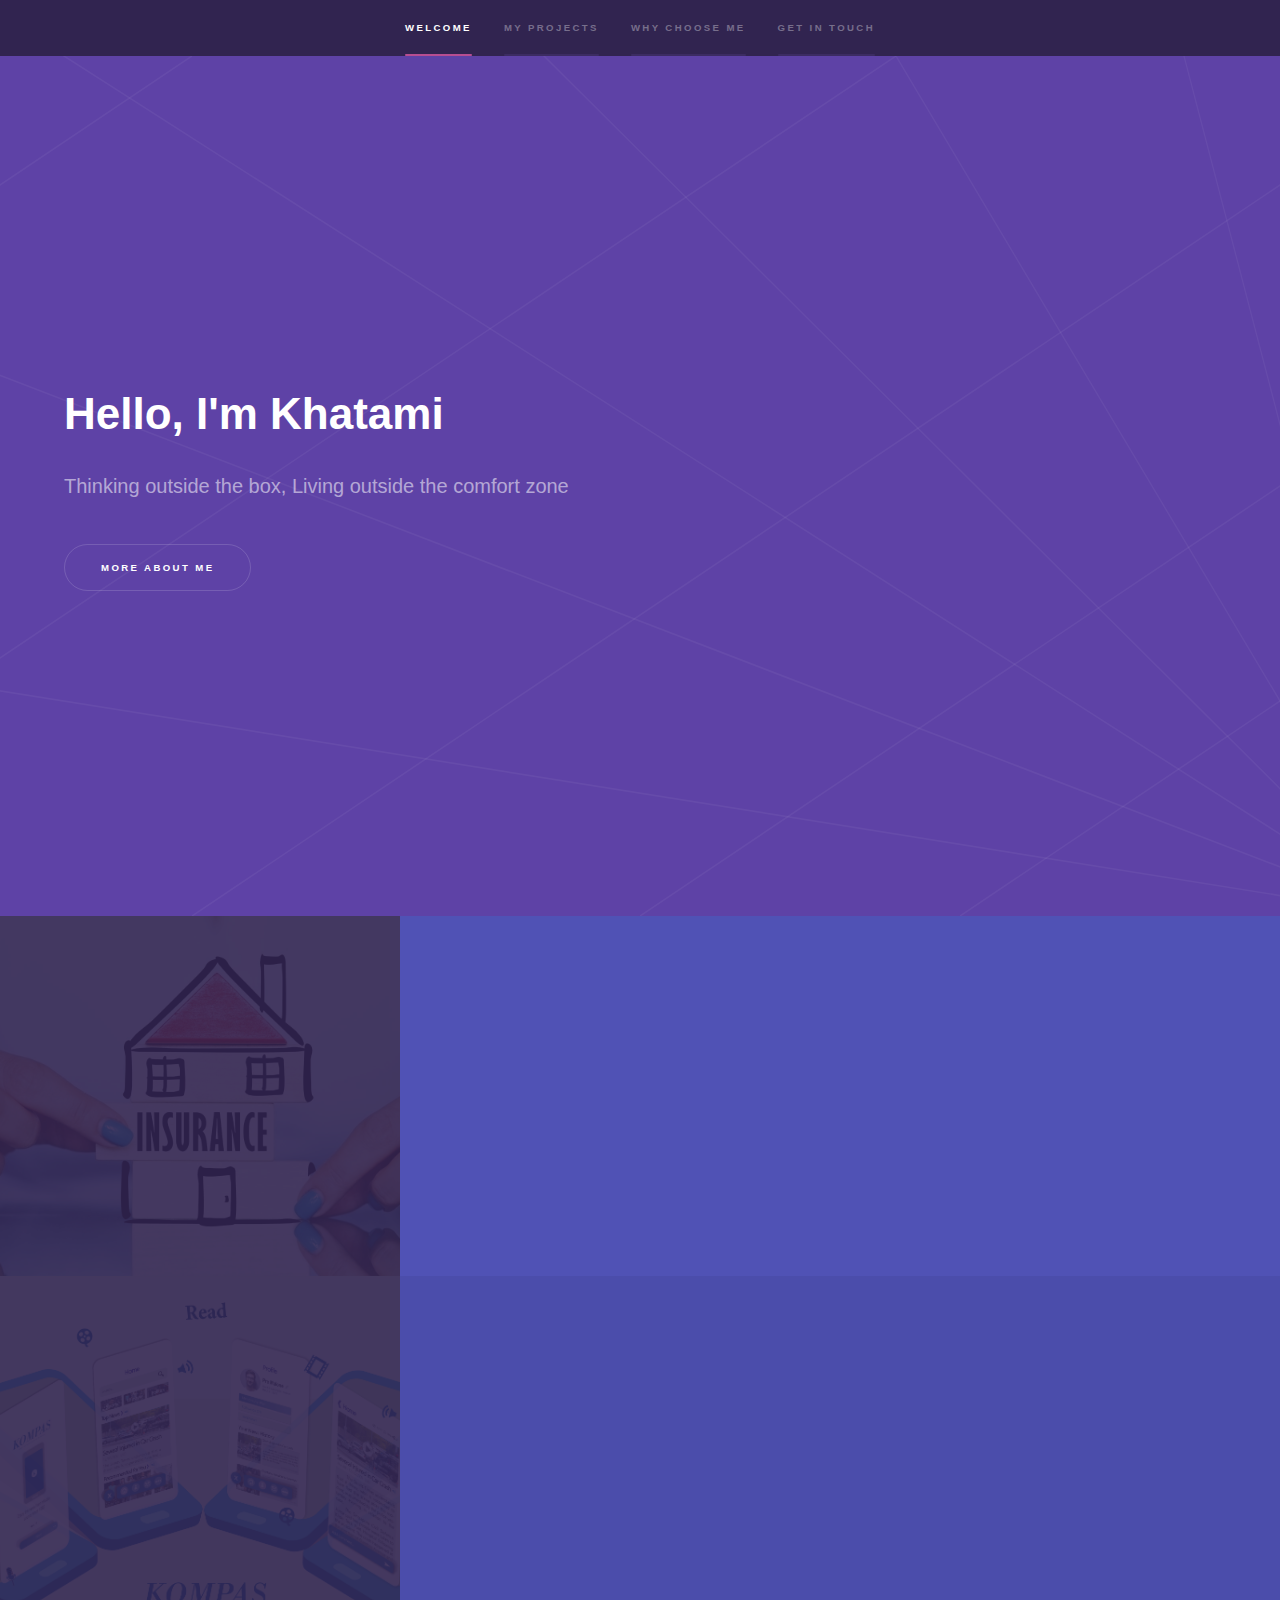
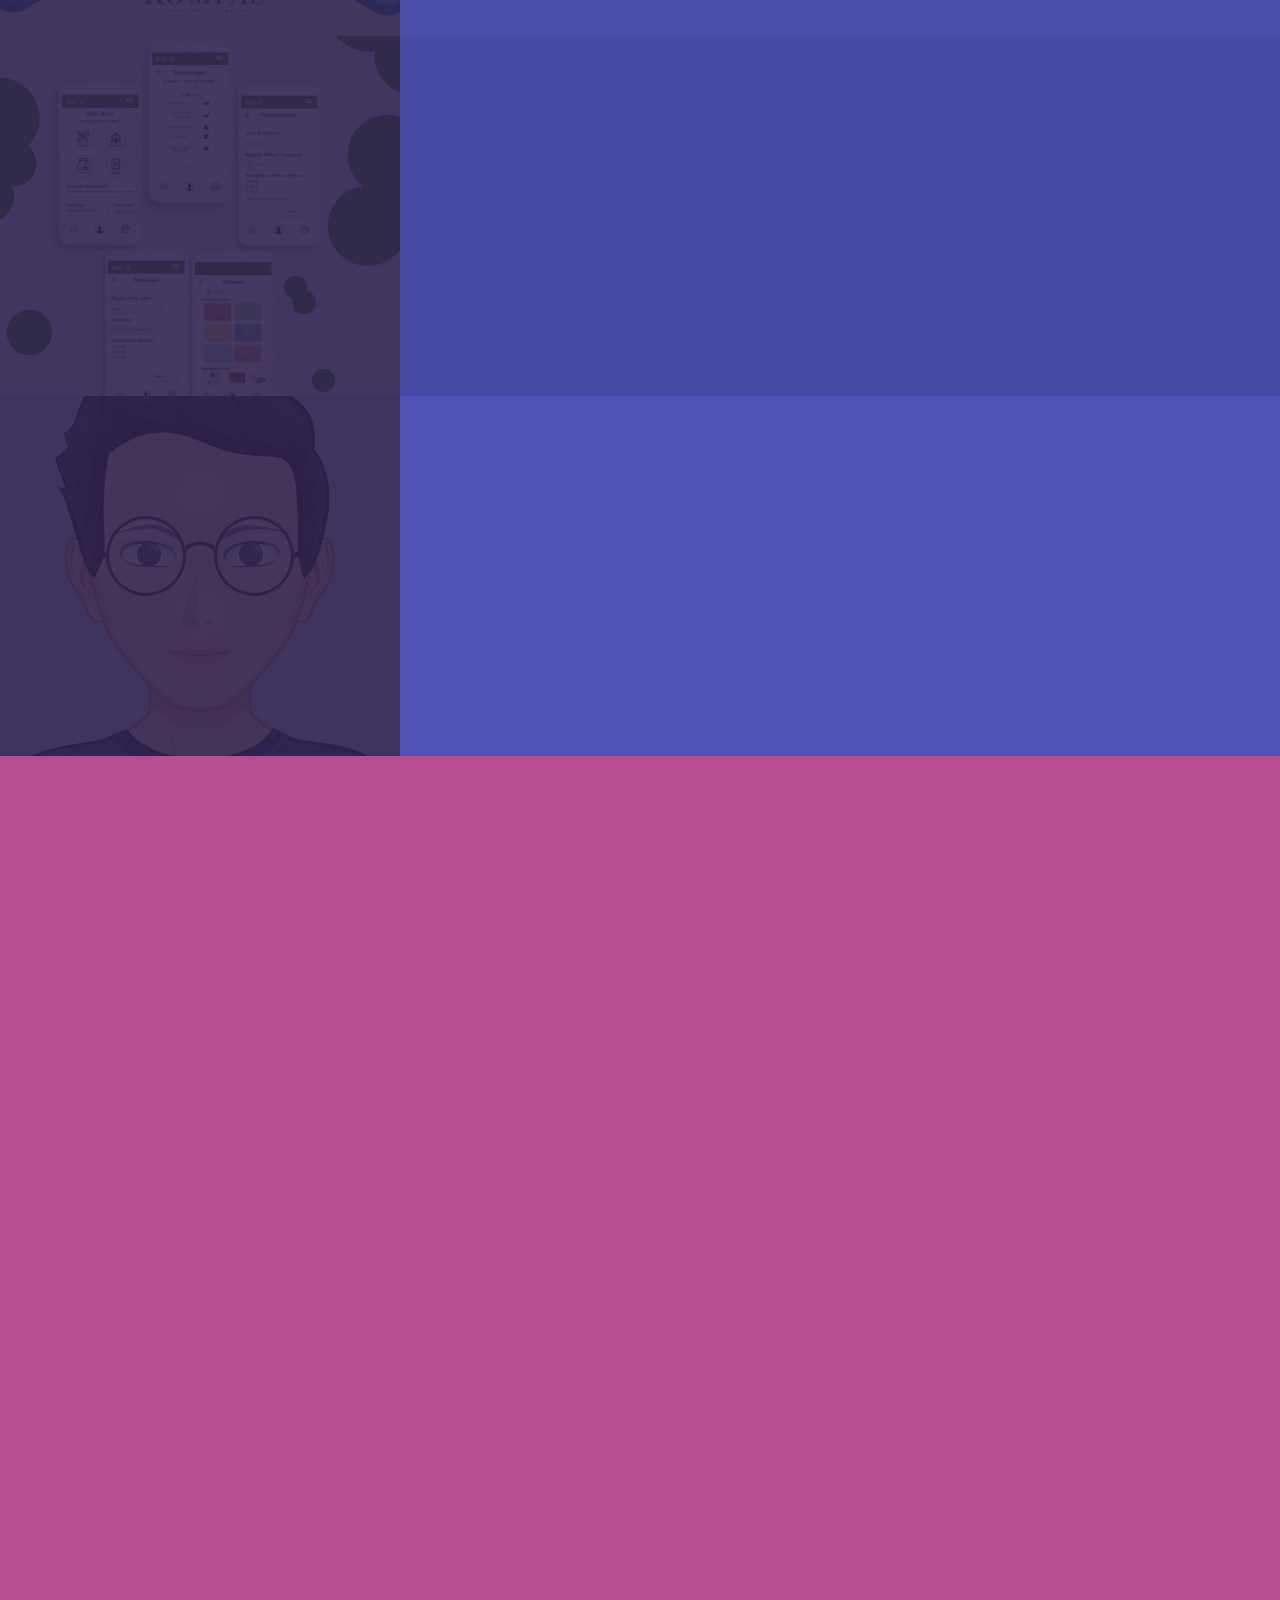
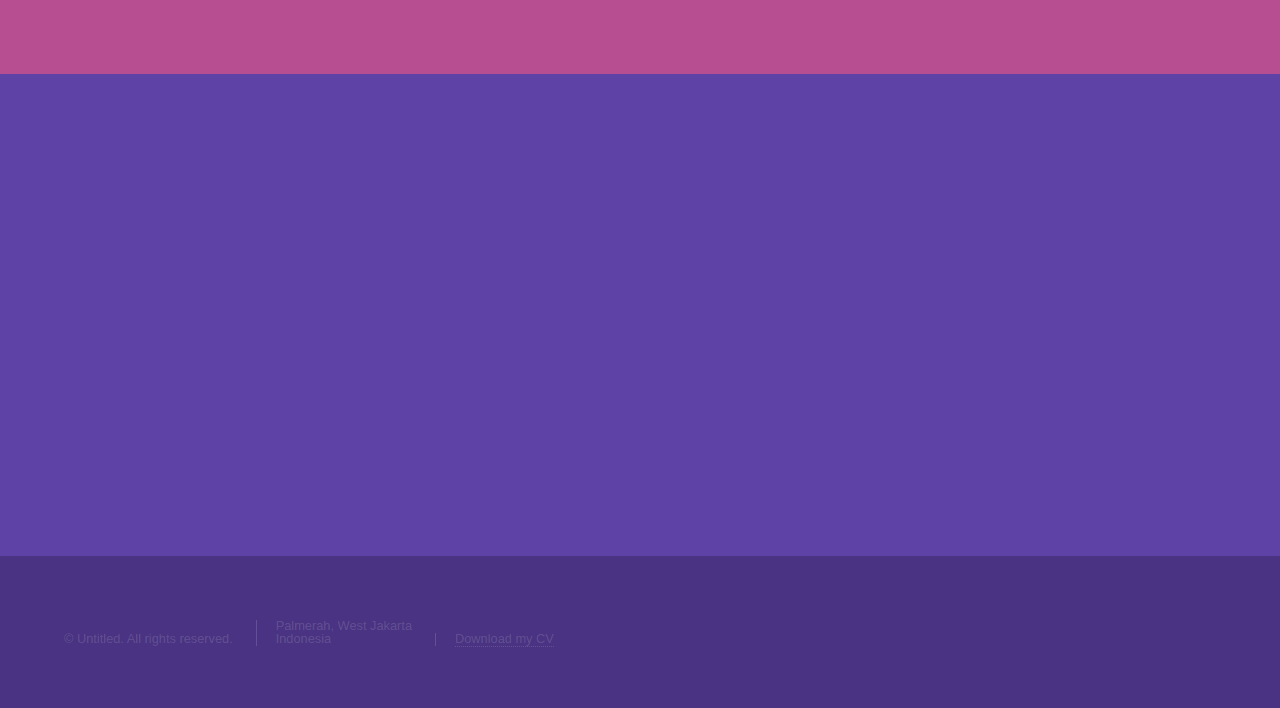
==== index.html @ c44dba8a "Add files via upload" ====
<!DOCTYPE HTML>

<html>
	<head>
		<title>Muhammad Khatami | Home</title>
		<meta charset="utf-8" />
		<meta name="viewport" content="width=device-width, initial-scale=1, user-scalable=no" />
		<link rel="stylesheet" href="assets/css/main.css" />
		<link rel="icon" href="images/myAvatar.png"/>
		<noscript><link rel="stylesheet" href="assets/css/noscript.css" /></noscript>
	</head>
	<body class="is-preload">

		<!-- Sidebar -->
			<section id="sidebar">
				<div class="inner">
					<nav>
						<ul>
							<li><a href="#intro">Welcome</a></li>
							<li><a href="#one">My Projects</a></li>
							<li><a href="#two">Why Choose Me</a></li>
							<li><a href="#three">Get in touch</a></li>
						</ul>
					</nav>
				</div>
			</section>

		<!-- Wrapper -->
			<div id="wrapper">

				<!-- Intro -->
					<section id="intro" class="wrapper style1 fullscreen fade-up">
						<div class="inner">
							<h1>Hello, I'm Khatami</h1>
							<p>Thinking outside the box, Living outside the comfort zone</p>
							<ul class="actions">
								<li><a href="selfIntro.html" class="button">More About Me</a></li>
							</ul>
						</div>
					</section>

				<!-- One -->
					<section id="one" class="wrapper style2 spotlights">
						<section>
							<a href="InsuranceRapid.html" class="image"><img src="images/Insurance.jpg" alt="" data-position="center center" /></a>
							<div class="content">
								<div class="inner">
									<h2>Insurance Client Prediction</h2>
									<p>Self project where I predict the potential clients using decision tree with RapidMiner</p>
									<ul class="actions">
										<li><a href="InsuranceRapid.html" class="button">More ></a></li>
									</ul>
								</div>
							</div>
						</section>
						<section>
							<a href="Kompas.id.html" class="image"><img src="images/Phone.jpg" alt="" data-position="center center" /></a>
							<div class="content">
								<div class="inner">
									<h2>Kompas.id Redesign</h2>
									<p>This is the design illurstration that I made to apply for Kompas.id internship program as a UI designer.</p>
									<ul class="actions">
										<li><a href="Kompas.id.html" class="button">More ></a></li>
									</ul>
								</div>
							</div>
						</section>
						<section>
							<a href="Kule.html" class="image"><img src="images/Cover.jpg" alt="" data-position="top center" /></a>
							<div class="content">
								<div class="inner">
									<h2>Class Project: Kul-E</h2>
									<p>This is the design that my team and I made for our class project.</p>
									<ul class="actions">
										<li><a href="Kule.html" class="button">More ></a></li>
									</ul>
								</div>
							</div>
						</section>
						<section>
							<a class="image"><img src="images/myAvatar.png" alt="" data-position="25% 25%" /></a>
							<div class="content">
								<div class="inner">
									<h2>Wanna See More of Me?</h2>
									<p>That's not all, let's head to my collection of projects and certificates!</p>
									<ul class="actions">
										<li><a href="projects.html" class="button">Let's Go!</a></li>
									</ul>
								</div>
							</div>
						</section>
					</section>

				<!-- Two -->
					<section id="two" class="wrapper style3 fade-up">
						<div class="inner">
							<h2>Why Me?</h2>
							<p>It's not complete until I tell you what are my skills with words.</p>
							<div class="features">
								<section>
									<span class="icon solid major fa-code"></span>
									<h3>Front-End skills</h3>
									<p>I can do quite a bit of Javascripts, css, and HTML.</p>
								</section>
								<section>
									<span class="icon solid major fa-code"></span>
									<h3>Back-End skills</h3>
									<p>I learned to code Python, Scala, Java, SQL, and also a little bit of everything about application and website "anatomy" in theory.</p>
								</section>
								<section>
									<span class="icon solid major fa-brain"></span>
									<h3>Analytical skills</h3>
									<p>I'm used to UML (Unified Modeling Language) that can be built after carefully analyzing business processes and requirements.</p>
								</section>
								<section>
									<span class="icon solid major fa-desktop"></span>
									<h3>Prototyping and design</h3>
									<p>I have experiences in using prototyping tools such as Axure, Figma, and Marvel. and also designing tools like Adobe Illustrator.</p>
								</section>
								<section>
									<span class="icon solid major fa-smile"></span>
									<h3>Soft skills</h3>
									<p>Being active in organization helps me earn skills that's never been taught in class like public speaking, leadership, and ability to communicate my thoughts.</p>
								</section>
								<section>
									<span class="icon solid major fa-eye"></span>
									<h3>Data visualization</h3>
									<p>I have experiences in Tableau and Excel to help visualizing tons of data.</p>
								</section>
					</section>

				<!-- Three -->
					<section id="three" class="wrapper style1 fade-up">
						<div class="inner">
							<h2>Get in touch</h2>
							<p>Let's meet again!</p>
							<div>
								<section>
									<ul class="contact">
										<li>
											<h3>Email</h3>
											<a href="mailto:muhammadkhatami027@gmail.com">Muhammadkhatami027@gmail.com</a>
										</li>
										<li>
											<h3>Phone / WhatsApp</h3>
											<span>0812-8104-1943</span>
										</li>
										<li>
											<h3>Social</h3>
											<ul class="icons">
												<li><a href="http://line.me/ti/p/~khatam11" target="_blank" class="fab fa-line"><span class="label">GitHub</span></a></li>
												<li><a href="https://github.com/khat27" target="_blank" class="icon brands fa-github"><span class="label">GitHub</span></a></li>
												<li><a href="https://www.linkedin.com/in/muhammadkhatami027/" target="_blank" class="icon brands fa-linkedin-in"><span class="label">LinkedIn</span></a></li>
											</ul>
										</li>
									</ul>
								</section>
							</div>
						</div>
					</section>

			</div>

		<!-- Footer -->
			<footer id="footer" class="wrapper style1-alt">
				<div class="inner">
					<ul class="menu">
						<li>&copy; Untitled. All rights reserved.</li>
						<li>
							Palmerah, West Jakarta<br />
							Indonesia
						</li>
						<li><a href="assets/CV Muhammad Khatami.pdf">Download my CV</a></li>
					</ul>
				</div>
			</footer>

		<!-- Scripts -->
			<script src="assets/js/jquery.min.js"></script>
			<script src="assets/js/jquery.scrollex.min.js"></script>
			<script src="assets/js/jquery.scrolly.min.js"></script>
			<script src="assets/js/browser.min.js"></script>
			<script src="assets/js/breakpoints.min.js"></script>
			<script src="assets/js/util.js"></script>
			<script src="assets/js/main.js"></script>

	</body>
</html>
---- assets/css/main.css ----
@import url(fontawesome-all.min.css);


html, body, div, span, applet, object,
iframe, h1, h2, h3, h4, h5, h6, p, blockquote,
pre, a, abbr, acronym, address, big, cite,
code, del, dfn, em, img, ins, kbd, q, s, samp,
small, strike, strong, sub, sup, tt, var, b,
u, i, center, dl, dt, dd, ol, ul, li, fieldset,
form, label, legend, table, caption, tbody,
tfoot, thead, tr, th, td, article, aside,
canvas, details, embed, figure, figcaption,
footer, header, hgroup, menu, nav, output, ruby,
section, summary, time, mark, audio, video {
	margin: 0;
	padding: 0;
	border: 0;
	font-size: 100%;
	font: inherit;
	vertical-align: baseline;}

article, aside, details, figcaption, figure,
footer, header, hgroup, menu, nav, section {
	display: block;}

body {
	line-height: 1;
}

ol, ul {
	list-style: none;
}

blockquote, q {
	quotes: none;
}

	blockquote:before, blockquote:after, q:before, q:after {
		content: '';
		content: none;
	}

table {
	border-collapse: collapse;
	border-spacing: 0;
}

body {
	-webkit-text-size-adjust: none;
}

mark {
	background-color: transparent;
	color: inherit;
}

input::-moz-focus-inner {
	border: 0;
	padding: 0;
}

input, select, textarea {
	-moz-appearance: none;
	-webkit-appearance: none;
	-ms-appearance: none;
	appearance: none;
}

/* Basic */

	@-ms-viewport {
		width: device-width;
	}

	body {
		-ms-overflow-style: scrollbar;
	}

	@media screen and (max-width: 480px) {

		html, body {
			min-width: 320px;
		}

	}

	html {
		box-sizing: border-box;
	}

	*, *:before, *:after {
		box-sizing: inherit;
	}

	body {
		background: #312450;
	}

		body.is-preload *, body.is-preload *:before, body.is-preload *:after {
			-moz-animation: none !important;
			-webkit-animation: none !important;
			-ms-animation: none !important;
			animation: none !important;
			-moz-transition: none !important;
			-webkit-transition: none !important;
			-ms-transition: none !important;
			transition: none !important;
		}

/* Type */

	body, input, select, textarea {
		color: rgba(255, 255, 255, 0.55);
		font-family: Arial, Helvetica, sans-serif;
		font-size: 16.5pt;
		font-weight: normal;
		line-height: 1.75;
	}

		@media screen and (max-width: 1680px) {

			body, input, select, textarea {
				font-size: 13pt;
			}

		}

		@media screen and (max-width: 1280px) {

			body, input, select, textarea {
				font-size: 12pt;
			}

		}

		@media screen and (max-width: 360px) {

			body, input, select, textarea {
				font-size: 11pt;
			}

		}

	a {
		-moz-transition: color 0.2s ease, border-bottom-color 0.2s ease;
		-webkit-transition: color 0.2s ease, border-bottom-color 0.2s ease;
		-ms-transition: color 0.2s ease, border-bottom-color 0.2s ease;
		transition: color 0.2s ease, border-bottom-color 0.2s ease;
		border-bottom: dotted 1px rgba(255, 255, 255, 0.35);
		color: inherit;
		text-decoration: none;
	}

		a:hover {
			border-bottom-color: transparent;
			color: #ffffff;
		}

	strong, b {
		color: #ffffff;
		font-weight: bold;
	}

	em, i {
		font-style: italic;
	}

	p {
		margin: 0 0 2em 0;
	}

	h1, h2, h3, h4, h5, h6 {
		color: #ffffff;
		font-weight: bold;
		line-height: 1.5;
		margin: 0 0 0.5em 0;
	}

		h1 a, h2 a, h3 a, h4 a, h5 a, h6 a {
			color: inherit;
			text-decoration: none;
		}

	h1 {
		font-size: 2.75em;
	}

		h1.major {
			margin: 0 0 1.3em 0;
			position: relative;
			padding-bottom: 0.35em;
		}

			h1.major:after {
				background-image: -moz-linear-gradient(to right, #5e42a6, #b74e91);
				background-image: -webkit-linear-gradient(to right, #5e42a6, #b74e91);
				background-image: -ms-linear-gradient(to right, #5e42a6, #b74e91);
				background-image: linear-gradient(to right, #5e42a6, #b74e91);
				-moz-transition: max-width 0.2s ease;
				-webkit-transition: max-width 0.2s ease;
				-ms-transition: max-width 0.2s ease;
				transition: max-width 0.2s ease;
				border-radius: 0.2em;
				bottom: 0;
				content: '';
				height: 0.05em;
				position: absolute;
				right: 0;
				width: 100%;
			}

	h2 {
		font-size: 1.75em;
	}

	h3 {
		font-size: 1.1em;
	}

	h4 {
		font-size: 1em;
	}

	h5 {
		font-size: 0.8em;
	}

	h6 {
		font-size: 0.6em;
	}

	@media screen and (max-width: 736px) {

		h1 {
			font-size: 2em;
		}

		h2 {
			font-size: 1.25em;
		}

		h3 {
			font-size: 1em;
		}

		h4 {
			font-size: 0.8em;
		}

		h5 {
			font-size: 0.6em;
		}

		h6 {
			font-size: 0.6em;
		}

	}

	sub {
		font-size: 0.8em;
		position: relative;
		top: 0.5em;
	}

	sup {
		font-size: 0.8em;
		position: relative;
		top: -0.5em;
	}

	blockquote {
		border-left: solid 4px rgba(255, 255, 255, 0.15);
		font-style: italic;
		margin: 0 0 2em 0;
		padding: 0.5em 0 0.5em 2em;
	}

	code {
		background: rgba(255, 255, 255, 0.05);
		border-radius: 0.25em;
		border: solid 1px rgba(255, 255, 255, 0.15);
		font-family: "Courier New", monospace;
		font-size: 0.9em;
		margin: 0 0.25em;
		padding: 0.25em 0.65em;
	}

	pre {
		-webkit-overflow-scrolling: touch;
		font-family: "Courier New", monospace;
		font-size: 0.9em;
		margin: 0 0 2em 0;
	}

		pre code {
			display: block;
			line-height: 1.75em;
			padding: 1em 1.5em;
			overflow-x: auto;
		}

	hr {
		border: 0;
		border-bottom: solid 1px rgba(255, 255, 255, 0.15);
		margin: 2em 0;
	}

		hr.major {
			margin: 3em 0;
		}

	.align-left {
		text-align: left;
	}

	.align-center {
		text-align: center;
	}

	.align-right {
		text-align: right;
	}

/* Row */

	.row {
		display: flex;
		flex-wrap: wrap;
		box-sizing: border-box;
		align-items: stretch;
	}

		.row > * {
			box-sizing: border-box;
		}

		.row.gtr-uniform > * > :last-child {
			margin-bottom: 0;
		}

		.row.aln-left {
			justify-content: flex-start;
		}

		.row.aln-center {
			justify-content: center;
		}

		.row.aln-right {
			justify-content: flex-end;
		}

		.row.aln-top {
			align-items: flex-start;
		}

		.row.aln-middle {
			align-items: center;
		}

		.row.aln-bottom {
			align-items: flex-end;
		}

		.row > .imp {
			order: -1;
		}

		.row > .col-1 {
			width: 8.33333%;
		}

		.row > .off-1 {
			margin-left: 8.33333%;
		}

		.row > .col-2 {
			width: 16.66667%;
		}

		.row > .off-2 {
			margin-left: 16.66667%;
		}

		.row > .col-3 {
			width: 25%;
		}

		.row > .off-3 {
			margin-left: 25%;
		}

		.row > .col-4 {
			width: 33.33333%;
		}

		.row > .off-4 {
			margin-left: 33.33333%;
		}

		.row > .col-5 {
			width: 41.66667%;
		}

		.row > .off-5 {
			margin-left: 41.66667%;
		}

		.row > .col-6 {
			width: 50%;
		}

		.row > .off-6 {
			margin-left: 50%;
		}

		.row > .col-7 {
			width: 58.33333%;
		}

		.row > .off-7 {
			margin-left: 58.33333%;
		}

		.row > .col-8 {
			width: 66.66667%;
		}

		.row > .off-8 {
			margin-left: 66.66667%;
		}

		.row > .col-9 {
			width: 75%;
		}

		.row > .off-9 {
			margin-left: 75%;
		}

		.row > .col-10 {
			width: 83.33333%;
		}

		.row > .off-10 {
			margin-left: 83.33333%;
		}

		.row > .col-11 {
			width: 91.66667%;
		}

		.row > .off-11 {
			margin-left: 91.66667%;
		}

		.row > .col-12 {
			width: 100%;
		}

		.row > .off-12 {
			margin-left: 100%;
		}

		.row.gtr-0 {
			margin-top: 0;
			margin-left: 0em;
		}

			.row.gtr-0 > * {
				padding: 0 0 0 0em;
			}

			.row.gtr-0.gtr-uniform {
				margin-top: 0em;
			}

				.row.gtr-0.gtr-uniform > * {
					padding-top: 0em;
				}

		.row.gtr-25 {
			margin-top: 0;
			margin-left: -0.375em;
		}

			.row.gtr-25 > * {
				padding: 0 0 0 0.375em;
			}

			.row.gtr-25.gtr-uniform {
				margin-top: -0.375em;
			}

				.row.gtr-25.gtr-uniform > * {
					padding-top: 0.375em;
				}

		.row.gtr-50 {
			margin-top: 0;
			margin-left: -0.75em;
		}

			.row.gtr-50 > * {
				padding: 0 0 0 0.75em;
			}

			.row.gtr-50.gtr-uniform {
				margin-top: -0.75em;
			}

				.row.gtr-50.gtr-uniform > * {
					padding-top: 0.75em;
				}

		.row {
			margin-top: 0;
			margin-left: -1.5em;
		}

			.row > * {
				padding: 0 0 0 1.5em;
			}

			.row.gtr-uniform {
				margin-top: -1.5em;
			}

				.row.gtr-uniform > * {
					padding-top: 1.5em;
				}

		.row.gtr-150 {
			margin-top: 0;
			margin-left: -2.25em;
		}

			.row.gtr-150 > * {
				padding: 0 0 0 2.25em;
			}

			.row.gtr-150.gtr-uniform {
				margin-top: -2.25em;
			}

				.row.gtr-150.gtr-uniform > * {
					padding-top: 2.25em;
				}

		.row.gtr-200 {
			margin-top: 0;
			margin-left: -3em;
		}

			.row.gtr-200 > * {
				padding: 0 0 0 3em;
			}

			.row.gtr-200.gtr-uniform {
				margin-top: -3em;
			}

				.row.gtr-200.gtr-uniform > * {
					padding-top: 3em;
				}

		@media screen and (max-width: 1680px) {

			.row {
				display: flex;
				flex-wrap: wrap;
				box-sizing: border-box;
				align-items: stretch;
			}

				.row > * {
					box-sizing: border-box;
				}

				.row.gtr-uniform > * > :last-child {
					margin-bottom: 0;
				}

				.row.aln-left {
					justify-content: flex-start;
				}

				.row.aln-center {
					justify-content: center;
				}

				.row.aln-right {
					justify-content: flex-end;
				}

				.row.aln-top {
					align-items: flex-start;
				}

				.row.aln-middle {
					align-items: center;
				}

				.row.aln-bottom {
					align-items: flex-end;
				}

				.row > .imp-xlarge {
					order: -1;
				}

				.row > .col-1-xlarge {
					width: 8.33333%;
				}

				.row > .off-1-xlarge {
					margin-left: 8.33333%;
				}

				.row > .col-2-xlarge {
					width: 16.66667%;
				}

				.row > .off-2-xlarge {
					margin-left: 16.66667%;
				}

				.row > .col-3-xlarge {
					width: 25%;
				}

				.row > .off-3-xlarge {
					margin-left: 25%;
				}

				.row > .col-4-xlarge {
					width: 33.33333%;
				}

				.row > .off-4-xlarge {
					margin-left: 33.33333%;
				}

				.row > .col-5-xlarge {
					width: 41.66667%;
				}

				.row > .off-5-xlarge {
					margin-left: 41.66667%;
				}

				.row > .col-6-xlarge {
					width: 50%;
				}

				.row > .off-6-xlarge {
					margin-left: 50%;
				}

				.row > .col-7-xlarge {
					width: 58.33333%;
				}

				.row > .off-7-xlarge {
					margin-left: 58.33333%;
				}

				.row > .col-8-xlarge {
					width: 66.66667%;
				}

				.row > .off-8-xlarge {
					margin-left: 66.66667%;
				}

				.row > .col-9-xlarge {
					width: 75%;
				}

				.row > .off-9-xlarge {
					margin-left: 75%;
				}

				.row > .col-10-xlarge {
					width: 83.33333%;
				}

				.row > .off-10-xlarge {
					margin-left: 83.33333%;
				}

				.row > .col-11-xlarge {
					width: 91.66667%;
				}

				.row > .off-11-xlarge {
					margin-left: 91.66667%;
				}

				.row > .col-12-xlarge {
					width: 100%;
				}

				.row > .off-12-xlarge {
					margin-left: 100%;
				}

				.row.gtr-0 {
					margin-top: 0;
					margin-left: 0em;
				}

					.row.gtr-0 > * {
						padding: 0 0 0 0em;
					}

					.row.gtr-0.gtr-uniform {
						margin-top: 0em;
					}

						.row.gtr-0.gtr-uniform > * {
							padding-top: 0em;
						}

				.row.gtr-25 {
					margin-top: 0;
					margin-left: -0.375em;
				}

					.row.gtr-25 > * {
						padding: 0 0 0 0.375em;
					}

					.row.gtr-25.gtr-uniform {
						margin-top: -0.375em;
					}

						.row.gtr-25.gtr-uniform > * {
							padding-top: 0.375em;
						}

				.row.gtr-50 {
					margin-top: 0;
					margin-left: -0.75em;
				}

					.row.gtr-50 > * {
						padding: 0 0 0 0.75em;
					}

					.row.gtr-50.gtr-uniform {
						margin-top: -0.75em;
					}

						.row.gtr-50.gtr-uniform > * {
							padding-top: 0.75em;
						}

				.row {
					margin-top: 0;
					margin-left: -1.5em;
				}

					.row > * {
						padding: 0 0 0 1.5em;
					}

					.row.gtr-uniform {
						margin-top: -1.5em;
					}

						.row.gtr-uniform > * {
							padding-top: 1.5em;
						}

				.row.gtr-150 {
					margin-top: 0;
					margin-left: -2.25em;
				}

					.row.gtr-150 > * {
						padding: 0 0 0 2.25em;
					}

					.row.gtr-150.gtr-uniform {
						margin-top: -2.25em;
					}

						.row.gtr-150.gtr-uniform > * {
							padding-top: 2.25em;
						}

				.row.gtr-200 {
					margin-top: 0;
					margin-left: -3em;
				}

					.row.gtr-200 > * {
						padding: 0 0 0 3em;
					}

					.row.gtr-200.gtr-uniform {
						margin-top: -3em;
					}

						.row.gtr-200.gtr-uniform > * {
							padding-top: 3em;
						}

		}

		@media screen and (max-width: 1280px) {

			.row {
				display: flex;
				flex-wrap: wrap;
				box-sizing: border-box;
				align-items: stretch;
			}

				.row > * {
					box-sizing: border-box;
				}

				.row.gtr-uniform > * > :last-child {
					margin-bottom: 0;
				}

				.row.aln-left {
					justify-content: flex-start;
				}

				.row.aln-center {
					justify-content: center;
				}

				.row.aln-right {
					justify-content: flex-end;
				}

				.row.aln-top {
					align-items: flex-start;
				}

				.row.aln-middle {
					align-items: center;
				}

				.row.aln-bottom {
					align-items: flex-end;
				}

				.row > .imp-large {
					order: -1;
				}

				.row > .col-1-large {
					width: 8.33333%;
				}

				.row > .off-1-large {
					margin-left: 8.33333%;
				}

				.row > .col-2-large {
					width: 16.66667%;
				}

				.row > .off-2-large {
					margin-left: 16.66667%;
				}

				.row > .col-3-large {
					width: 25%;
				}

				.row > .off-3-large {
					margin-left: 25%;
				}

				.row > .col-4-large {
					width: 33.33333%;
				}

				.row > .off-4-large {
					margin-left: 33.33333%;
				}

				.row > .col-5-large {
					width: 41.66667%;
				}

				.row > .off-5-large {
					margin-left: 41.66667%;
				}

				.row > .col-6-large {
					width: 50%;
				}

				.row > .off-6-large {
					margin-left: 50%;
				}

				.row > .col-7-large {
					width: 58.33333%;
				}

				.row > .off-7-large {
					margin-left: 58.33333%;
				}

				.row > .col-8-large {
					width: 66.66667%;
				}

				.row > .off-8-large {
					margin-left: 66.66667%;
				}

				.row > .col-9-large {
					width: 75%;
				}

				.row > .off-9-large {
					margin-left: 75%;
				}

				.row > .col-10-large {
					width: 83.33333%;
				}

				.row > .off-10-large {
					margin-left: 83.33333%;
				}

				.row > .col-11-large {
					width: 91.66667%;
				}

				.row > .off-11-large {
					margin-left: 91.66667%;
				}

				.row > .col-12-large {
					width: 100%;
				}

				.row > .off-12-large {
					margin-left: 100%;
				}

				.row.gtr-0 {
					margin-top: 0;
					margin-left: 0em;
				}

					.row.gtr-0 > * {
						padding: 0 0 0 0em;
					}

					.row.gtr-0.gtr-uniform {
						margin-top: 0em;
					}

						.row.gtr-0.gtr-uniform > * {
							padding-top: 0em;
						}

				.row.gtr-25 {
					margin-top: 0;
					margin-left: -0.375em;
				}

					.row.gtr-25 > * {
						padding: 0 0 0 0.375em;
					}

					.row.gtr-25.gtr-uniform {
						margin-top: -0.375em;
					}

						.row.gtr-25.gtr-uniform > * {
							padding-top: 0.375em;
						}

				.row.gtr-50 {
					margin-top: 0;
					margin-left: -0.75em;
				}

					.row.gtr-50 > * {
						padding: 0 0 0 0.75em;
					}

					.row.gtr-50.gtr-uniform {
						margin-top: -0.75em;
					}

						.row.gtr-50.gtr-uniform > * {
							padding-top: 0.75em;
						}

				.row {
					margin-top: 0;
					margin-left: -1.5em;
				}

					.row > * {
						padding: 0 0 0 1.5em;
					}

					.row.gtr-uniform {
						margin-top: -1.5em;
					}

						.row.gtr-uniform > * {
							padding-top: 1.5em;
						}

				.row.gtr-150 {
					margin-top: 0;
					margin-left: -2.25em;
				}

					.row.gtr-150 > * {
						padding: 0 0 0 2.25em;
					}

					.row.gtr-150.gtr-uniform {
						margin-top: -2.25em;
					}

						.row.gtr-150.gtr-uniform > * {
							padding-top: 2.25em;
						}

				.row.gtr-200 {
					margin-top: 0;
					margin-left: -3em;
				}

					.row.gtr-200 > * {
						padding: 0 0 0 3em;
					}

					.row.gtr-200.gtr-uniform {
						margin-top: -3em;
					}

						.row.gtr-200.gtr-uniform > * {
							padding-top: 3em;
						}

		}

		@media screen and (max-width: 980px) {

			.row {
				display: flex;
				flex-wrap: wrap;
				box-sizing: border-box;
				align-items: stretch;
			}

				.row > * {
					box-sizing: border-box;
				}

				.row.gtr-uniform > * > :last-child {
					margin-bottom: 0;
				}

				.row.aln-left {
					justify-content: flex-start;
				}

				.row.aln-center {
					justify-content: center;
				}

				.row.aln-right {
					justify-content: flex-end;
				}

				.row.aln-top {
					align-items: flex-start;
				}

				.row.aln-middle {
					align-items: center;
				}

				.row.aln-bottom {
					align-items: flex-end;
				}

				.row > .imp-medium {
					order: -1;
				}

				.row > .col-1-medium {
					width: 8.33333%;
				}

				.row > .off-1-medium {
					margin-left: 8.33333%;
				}

				.row > .col-2-medium {
					width: 16.66667%;
				}

				.row > .off-2-medium {
					margin-left: 16.66667%;
				}

				.row > .col-3-medium {
					width: 25%;
				}

				.row > .off-3-medium {
					margin-left: 25%;
				}

				.row > .col-4-medium {
					width: 33.33333%;
				}

				.row > .off-4-medium {
					margin-left: 33.33333%;
				}

				.row > .col-5-medium {
					width: 41.66667%;
				}

				.row > .off-5-medium {
					margin-left: 41.66667%;
				}

				.row > .col-6-medium {
					width: 50%;
				}

				.row > .off-6-medium {
					margin-left: 50%;
				}

				.row > .col-7-medium {
					width: 58.33333%;
				}

				.row > .off-7-medium {
					margin-left: 58.33333%;
				}

				.row > .col-8-medium {
					width: 66.66667%;
				}

				.row > .off-8-medium {
					margin-left: 66.66667%;
				}

				.row > .col-9-medium {
					width: 75%;
				}

				.row > .off-9-medium {
					margin-left: 75%;
				}

				.row > .col-10-medium {
					width: 83.33333%;
				}

				.row > .off-10-medium {
					margin-left: 83.33333%;
				}

				.row > .col-11-medium {
					width: 91.66667%;
				}

				.row > .off-11-medium {
					margin-left: 91.66667%;
				}

				.row > .col-12-medium {
					width: 100%;
				}

				.row > .off-12-medium {
					margin-left: 100%;
				}

				.row.gtr-0 {
					margin-top: 0;
					margin-left: 0em;
				}

					.row.gtr-0 > * {
						padding: 0 0 0 0em;
					}

					.row.gtr-0.gtr-uniform {
						margin-top: 0em;
					}

						.row.gtr-0.gtr-uniform > * {
							padding-top: 0em;
						}

				.row.gtr-25 {
					margin-top: 0;
					margin-left: -0.375em;
				}

					.row.gtr-25 > * {
						padding: 0 0 0 0.375em;
					}

					.row.gtr-25.gtr-uniform {
						margin-top: -0.375em;
					}

						.row.gtr-25.gtr-uniform > * {
							padding-top: 0.375em;
						}

				.row.gtr-50 {
					margin-top: 0;
					margin-left: -0.75em;
				}

					.row.gtr-50 > * {
						padding: 0 0 0 0.75em;
					}

					.row.gtr-50.gtr-uniform {
						margin-top: -0.75em;
					}

						.row.gtr-50.gtr-uniform > * {
							padding-top: 0.75em;
						}

				.row {
					margin-top: 0;
					margin-left: -1.5em;
				}

					.row > * {
						padding: 0 0 0 1.5em;
					}

					.row.gtr-uniform {
						margin-top: -1.5em;
					}

						.row.gtr-uniform > * {
							padding-top: 1.5em;
						}

				.row.gtr-150 {
					margin-top: 0;
					margin-left: -2.25em;
				}

					.row.gtr-150 > * {
						padding: 0 0 0 2.25em;
					}

					.row.gtr-150.gtr-uniform {
						margin-top: -2.25em;
					}

						.row.gtr-150.gtr-uniform > * {
							padding-top: 2.25em;
						}

				.row.gtr-200 {
					margin-top: 0;
					margin-left: -3em;
				}

					.row.gtr-200 > * {
						padding: 0 0 0 3em;
					}

					.row.gtr-200.gtr-uniform {
						margin-top: -3em;
					}

						.row.gtr-200.gtr-uniform > * {
							padding-top: 3em;
						}

		}

		@media screen and (max-width: 736px) {

			.row {
				display: flex;
				flex-wrap: wrap;
				box-sizing: border-box;
				align-items: stretch;
			}

				.row > * {
					box-sizing: border-box;
				}

				.row.gtr-uniform > * > :last-child {
					margin-bottom: 0;
				}

				.row.aln-left {
					justify-content: flex-start;
				}

				.row.aln-center {
					justify-content: center;
				}

				.row.aln-right {
					justify-content: flex-end;
				}

				.row.aln-top {
					align-items: flex-start;
				}

				.row.aln-middle {
					align-items: center;
				}

				.row.aln-bottom {
					align-items: flex-end;
				}

				.row > .imp-small {
					order: -1;
				}

				.row > .col-1-small {
					width: 8.33333%;
				}

				.row > .off-1-small {
					margin-left: 8.33333%;
				}

				.row > .col-2-small {
					width: 16.66667%;
				}

				.row > .off-2-small {
					margin-left: 16.66667%;
				}

				.row > .col-3-small {
					width: 25%;
				}

				.row > .off-3-small {
					margin-left: 25%;
				}

				.row > .col-4-small {
					width: 33.33333%;
				}

				.row > .off-4-small {
					margin-left: 33.33333%;
				}

				.row > .col-5-small {
					width: 41.66667%;
				}

				.row > .off-5-small {
					margin-left: 41.66667%;
				}

				.row > .col-6-small {
					width: 50%;
				}

				.row > .off-6-small {
					margin-left: 50%;
				}

				.row > .col-7-small {
					width: 58.33333%;
				}

				.row > .off-7-small {
					margin-left: 58.33333%;
				}

				.row > .col-8-small {
					width: 66.66667%;
				}

				.row > .off-8-small {
					margin-left: 66.66667%;
				}

				.row > .col-9-small {
					width: 75%;
				}

				.row > .off-9-small {
					margin-left: 75%;
				}

				.row > .col-10-small {
					width: 83.33333%;
				}

				.row > .off-10-small {
					margin-left: 83.33333%;
				}

				.row > .col-11-small {
					width: 91.66667%;
				}

				.row > .off-11-small {
					margin-left: 91.66667%;
				}

				.row > .col-12-small {
					width: 100%;
				}

				.row > .off-12-small {
					margin-left: 100%;
				}

				.row.gtr-0 {
					margin-top: 0;
					margin-left: 0em;
				}

					.row.gtr-0 > * {
						padding: 0 0 0 0em;
					}

					.row.gtr-0.gtr-uniform {
						margin-top: 0em;
					}

						.row.gtr-0.gtr-uniform > * {
							padding-top: 0em;
						}

				.row.gtr-25 {
					margin-top: 0;
					margin-left: -0.375em;
				}

					.row.gtr-25 > * {
						padding: 0 0 0 0.375em;
					}

					.row.gtr-25.gtr-uniform {
						margin-top: -0.375em;
					}

						.row.gtr-25.gtr-uniform > * {
							padding-top: 0.375em;
						}

				.row.gtr-50 {
					margin-top: 0;
					margin-left: -0.75em;
				}

					.row.gtr-50 > * {
						padding: 0 0 0 0.75em;
					}

					.row.gtr-50.gtr-uniform {
						margin-top: -0.75em;
					}

						.row.gtr-50.gtr-uniform > * {
							padding-top: 0.75em;
						}

				.row {
					margin-top: 0;
					margin-left: -1.5em;
				}

					.row > * {
						padding: 0 0 0 1.5em;
					}

					.row.gtr-uniform {
						margin-top: -1.5em;
					}

						.row.gtr-uniform > * {
							padding-top: 1.5em;
						}

				.row.gtr-150 {
					margin-top: 0;
					margin-left: -2.25em;
				}

					.row.gtr-150 > * {
						padding: 0 0 0 2.25em;
					}

					.row.gtr-150.gtr-uniform {
						margin-top: -2.25em;
					}

						.row.gtr-150.gtr-uniform > * {
							padding-top: 2.25em;
						}

				.row.gtr-200 {
					margin-top: 0;
					margin-left: -3em;
				}

					.row.gtr-200 > * {
						padding: 0 0 0 3em;
					}

					.row.gtr-200.gtr-uniform {
						margin-top: -3em;
					}

						.row.gtr-200.gtr-uniform > * {
							padding-top: 3em;
						}

		}

		@media screen and (max-width: 480px) {

			.row {
				display: flex;
				flex-wrap: wrap;
				box-sizing: border-box;
				align-items: stretch;
			}

				.row > * {
					box-sizing: border-box;
				}

				.row.gtr-uniform > * > :last-child {
					margin-bottom: 0;
				}

				.row.aln-left {
					justify-content: flex-start;
				}

				.row.aln-center {
					justify-content: center;
				}

				.row.aln-right {
					justify-content: flex-end;
				}

				.row.aln-top {
					align-items: flex-start;
				}

				.row.aln-middle {
					align-items: center;
				}

				.row.aln-bottom {
					align-items: flex-end;
				}

				.row > .imp-xsmall {
					order: -1;
				}

				.row > .col-1-xsmall {
					width: 8.33333%;
				}

				.row > .off-1-xsmall {
					margin-left: 8.33333%;
				}

				.row > .col-2-xsmall {
					width: 16.66667%;
				}

				.row > .off-2-xsmall {
					margin-left: 16.66667%;
				}

				.row > .col-3-xsmall {
					width: 25%;
				}

				.row > .off-3-xsmall {
					margin-left: 25%;
				}

				.row > .col-4-xsmall {
					width: 33.33333%;
				}

				.row > .off-4-xsmall {
					margin-left: 33.33333%;
				}

				.row > .col-5-xsmall {
					width: 41.66667%;
				}

				.row > .off-5-xsmall {
					margin-left: 41.66667%;
				}

				.row > .col-6-xsmall {
					width: 50%;
				}

				.row > .off-6-xsmall {
					margin-left: 50%;
				}

				.row > .col-7-xsmall {
					width: 58.33333%;
				}

				.row > .off-7-xsmall {
					margin-left: 58.33333%;
				}

				.row > .col-8-xsmall {
					width: 66.66667%;
				}

				.row > .off-8-xsmall {
					margin-left: 66.66667%;
				}

				.row > .col-9-xsmall {
					width: 75%;
				}

				.row > .off-9-xsmall {
					margin-left: 75%;
				}

				.row > .col-10-xsmall {
					width: 83.33333%;
				}

				.row > .off-10-xsmall {
					margin-left: 83.33333%;
				}

				.row > .col-11-xsmall {
					width: 91.66667%;
				}

				.row > .off-11-xsmall {
					margin-left: 91.66667%;
				}

				.row > .col-12-xsmall {
					width: 100%;
				}

				.row > .off-12-xsmall {
					margin-left: 100%;
				}

				.row.gtr-0 {
					margin-top: 0;
					margin-left: 0em;
				}

					.row.gtr-0 > * {
						padding: 0 0 0 0em;
					}

					.row.gtr-0.gtr-uniform {
						margin-top: 0em;
					}

						.row.gtr-0.gtr-uniform > * {
							padding-top: 0em;
						}

				.row.gtr-25 {
					margin-top: 0;
					margin-left: -0.375em;
				}

					.row.gtr-25 > * {
						padding: 0 0 0 0.375em;
					}

					.row.gtr-25.gtr-uniform {
						margin-top: -0.375em;
					}

						.row.gtr-25.gtr-uniform > * {
							padding-top: 0.375em;
						}

				.row.gtr-50 {
					margin-top: 0;
					margin-left: -0.75em;
				}

					.row.gtr-50 > * {
						padding: 0 0 0 0.75em;
					}

					.row.gtr-50.gtr-uniform {
						margin-top: -0.75em;
					}

						.row.gtr-50.gtr-uniform > * {
							padding-top: 0.75em;
						}

				.row {
					margin-top: 0;
					margin-left: -1.5em;
				}

					.row > * {
						padding: 0 0 0 1.5em;
					}

					.row.gtr-uniform {
						margin-top: -1.5em;
					}

						.row.gtr-uniform > * {
							padding-top: 1.5em;
						}

				.row.gtr-150 {
					margin-top: 0;
					margin-left: -2.25em;
				}

					.row.gtr-150 > * {
						padding: 0 0 0 2.25em;
					}

					.row.gtr-150.gtr-uniform {
						margin-top: -2.25em;
					}

						.row.gtr-150.gtr-uniform > * {
							padding-top: 2.25em;
						}

				.row.gtr-200 {
					margin-top: 0;
					margin-left: -3em;
				}

					.row.gtr-200 > * {
						padding: 0 0 0 3em;
					}

					.row.gtr-200.gtr-uniform {
						margin-top: -3em;
					}

						.row.gtr-200.gtr-uniform > * {
							padding-top: 3em;
						}

		}

/* Box */

	.box {
		border-radius: 0.25em;
		border: solid 1px rgba(255, 255, 255, 0.15);
		margin-bottom: 2em;
		padding: 1.5em;
	}

		.box > :last-child,
		.box > :last-child > :last-child,
		.box > :last-child > :last-child > :last-child {
			margin-bottom: 0;
		}

		.box.alt {
			border: 0;
			border-radius: 0;
			padding: 0;
		}

/* Button */

	input[type="submit"],
	input[type="reset"],
	input[type="button"],
	button,
	.button {
		-moz-appearance: none;
		-webkit-appearance: none;
		-ms-appearance: none;
		appearance: none;
		-moz-transition: border-color 0.2s ease;
		-webkit-transition: border-color 0.2s ease;
		-ms-transition: border-color 0.2s ease;
		transition: border-color 0.2s ease;
		background-color: transparent;
		border: solid 1px !important;
		border-color: rgba(255, 255, 255, 0.15) !important;
		border-radius: 3em;
		color: #ffffff !important;
		cursor: pointer;
		display: inline-block;
		font-size: 0.6em;
		font-weight: bold;
		height: calc(4.75em + 2px);
		letter-spacing: 0.25em;
		line-height: 4.75em;
		outline: 0;
		padding: 0 3.75em;
		position: relative;
		text-align: center;
		text-decoration: none;
		text-transform: uppercase;
		white-space: nowrap;
	}

		input[type="submit"]:after,
		input[type="reset"]:after,
		input[type="button"]:after,
		button:after,
		.button:after {
			-moz-transform: scale(0.25);
			-webkit-transform: scale(0.25);
			-ms-transform: scale(0.25);
			transform: scale(0.25);
			pointer-events: none;
			-moz-transition: opacity 0.2s ease, -moz-transform 0.2s ease;
			-webkit-transition: opacity 0.2s ease, -webkit-transform 0.2s ease;
			-ms-transition: opacity 0.2s ease, -ms-transform 0.2s ease;
			transition: opacity 0.2s ease, transform 0.2s ease;
			background: #ffffff;
			border-radius: 3em;
			content: '';
			height: 100%;
			left: 0;
			opacity: 0;
			position: absolute;
			top: 0;
			width: 100%;
		}

		input[type="submit"].icon:before,
		input[type="reset"].icon:before,
		input[type="button"].icon:before,
		button.icon:before,
		.button.icon:before {
			margin-right: 0.75em;
		}

		input[type="submit"].fit,
		input[type="reset"].fit,
		input[type="button"].fit,
		button.fit,
		.button.fit {
			width: 100%;
		}

		input[type="submit"].small,
		input[type="reset"].small,
		input[type="button"].small,
		button.small,
		.button.small {
			font-size: 0.4em;
		}

		input[type="submit"].large,
		input[type="reset"].large,
		input[type="button"].large,
		button.large,
		.button.large {
			font-size: 0.8em;
		}

		input[type="submit"].primary,
		input[type="reset"].primary,
		input[type="button"].primary,
		button.primary,
		.button.primary {
			background-color: #ffffff;
			color: #312450 !important;
		}

			input[type="submit"].primary:after,
			input[type="reset"].primary:after,
			input[type="button"].primary:after,
			button.primary:after,
			.button.primary:after {
				display: none;
			}

		input[type="submit"].disabled, input[type="submit"]:disabled,
		input[type="reset"].disabled,
		input[type="reset"]:disabled,
		input[type="button"].disabled,
		input[type="button"]:disabled,
		button.disabled,
		button:disabled,
		.button.disabled,
		.button:disabled {
			cursor: default;
			opacity: 0.5;
			pointer-events: none;
		}

		input[type="submit"]:hover,
		input[type="reset"]:hover,
		input[type="button"]:hover,
		button:hover,
		.button:hover {
			border-color: rgba(255, 255, 255, 0.55) !important;
		}

			input[type="submit"]:hover:after,
			input[type="reset"]:hover:after,
			input[type="button"]:hover:after,
			button:hover:after,
			.button:hover:after {
				opacity: 0.05;
				-moz-transform: scale(1);
				-webkit-transform: scale(1);
				-ms-transform: scale(1);
				transform: scale(1);
			}

			input[type="submit"]:hover:active,
			input[type="reset"]:hover:active,
			input[type="button"]:hover:active,
			button:hover:active,
			.button:hover:active {
				border-color: #ffffff !important;
			}

				input[type="submit"]:hover:active:after,
				input[type="reset"]:hover:active:after,
				input[type="button"]:hover:active:after,
				button:hover:active:after,
				.button:hover:active:after {
					opacity: 0.1;
				}

/* Features */

	.features {
		display: -moz-flex;
		display: -webkit-flex;
		display: -ms-flex;
		display: flex;
		-moz-flex-wrap: wrap;
		-webkit-flex-wrap: wrap;
		-ms-flex-wrap: wrap;
		flex-wrap: wrap;
		border-radius: 0.25em;
		border: solid 1px rgba(255, 255, 255, 0.15);
		background: rgba(255, 255, 255, 0.05);
		margin: 0 0 2em 0;
	}

		.features section {
			padding: 3.5em 3em 1em 7em ;
			width: 50%;
			border-top: solid 1px rgba(255, 255, 255, 0.15);
			position: relative;
		}

			.features section:nth-child(-n + 2) {
				border-top-width: 0;
			}

			.features section:nth-child(2n) {
				border-left: solid 1px rgba(255, 255, 255, 0.15);
			}

			.features section .icon {
				-moz-transition: opacity 0.5s ease, -moz-transform 0.5s ease;
				-webkit-transition: opacity 0.5s ease, -webkit-transform 0.5s ease;
				-ms-transition: opacity 0.5s ease, -ms-transform 0.5s ease;
				transition: opacity 0.5s ease, transform 0.5s ease;
				-moz-transition-delay: 1s;
				-webkit-transition-delay: 1s;
				-ms-transition-delay: 1s;
				transition-delay: 1s;
				-moz-transform: scale(1);
				-webkit-transform: scale(1);
				-ms-transform: scale(1);
				transform: scale(1);
				position: absolute;
				left: 3em;
				top: 3em;
				opacity: 1;
			}

			.features section:nth-child(1) .icon {
				-moz-transition-delay: 0.15s;
				-webkit-transition-delay: 0.15s;
				-ms-transition-delay: 0.15s;
				transition-delay: 0.15s;
			}

			.features section:nth-child(2) .icon {
				-moz-transition-delay: 0.3s;
				-webkit-transition-delay: 0.3s;
				-ms-transition-delay: 0.3s;
				transition-delay: 0.3s;
			}

			.features section:nth-child(3) .icon {
				-moz-transition-delay: 0.45s;
				-webkit-transition-delay: 0.45s;
				-ms-transition-delay: 0.45s;
				transition-delay: 0.45s;
			}

			.features section:nth-child(4) .icon {
				-moz-transition-delay: 0.6s;
				-webkit-transition-delay: 0.6s;
				-ms-transition-delay: 0.6s;
				transition-delay: 0.6s;
			}

			.features section:nth-child(5) .icon {
				-moz-transition-delay: 0.75s;
				-webkit-transition-delay: 0.75s;
				-ms-transition-delay: 0.75s;
				transition-delay: 0.75s;
			}

			.features section:nth-child(6) .icon {
				-moz-transition-delay: 0.9s;
				-webkit-transition-delay: 0.9s;
				-ms-transition-delay: 0.9s;
				transition-delay: 0.9s;
			}

			.features section:nth-child(7) .icon {
				-moz-transition-delay: 1.05s;
				-webkit-transition-delay: 1.05s;
				-ms-transition-delay: 1.05s;
				transition-delay: 1.05s;
			}

			.features section:nth-child(8) .icon {
				-moz-transition-delay: 1.2s;
				-webkit-transition-delay: 1.2s;
				-ms-transition-delay: 1.2s;
				transition-delay: 1.2s;
			}

			.features section:nth-child(9) .icon {
				-moz-transition-delay: 1.35s;
				-webkit-transition-delay: 1.35s;
				-ms-transition-delay: 1.35s;
				transition-delay: 1.35s;
			}

			.features section:nth-child(10) .icon {
				-moz-transition-delay: 1.5s;
				-webkit-transition-delay: 1.5s;
				-ms-transition-delay: 1.5s;
				transition-delay: 1.5s;
			}

			.features section:nth-child(11) .icon {
				-moz-transition-delay: 1.65s;
				-webkit-transition-delay: 1.65s;
				-ms-transition-delay: 1.65s;
				transition-delay: 1.65s;
			}

			.features section:nth-child(12) .icon {
				-moz-transition-delay: 1.8s;
				-webkit-transition-delay: 1.8s;
				-ms-transition-delay: 1.8s;
				transition-delay: 1.8s;
			}

			.features section:nth-child(13) .icon {
				-moz-transition-delay: 1.95s;
				-webkit-transition-delay: 1.95s;
				-ms-transition-delay: 1.95s;
				transition-delay: 1.95s;
			}

			.features section:nth-child(14) .icon {
				-moz-transition-delay: 2.1s;
				-webkit-transition-delay: 2.1s;
				-ms-transition-delay: 2.1s;
				transition-delay: 2.1s;
			}

			.features section:nth-child(15) .icon {
				-moz-transition-delay: 2.25s;
				-webkit-transition-delay: 2.25s;
				-ms-transition-delay: 2.25s;
				transition-delay: 2.25s;
			}

			.features section:nth-child(16) .icon {
				-moz-transition-delay: 2.4s;
				-webkit-transition-delay: 2.4s;
				-ms-transition-delay: 2.4s;
				transition-delay: 2.4s;
			}

			.features section:nth-child(17) .icon {
				-moz-transition-delay: 2.55s;
				-webkit-transition-delay: 2.55s;
				-ms-transition-delay: 2.55s;
				transition-delay: 2.55s;
			}

			.features section:nth-child(18) .icon {
				-moz-transition-delay: 2.7s;
				-webkit-transition-delay: 2.7s;
				-ms-transition-delay: 2.7s;
				transition-delay: 2.7s;
			}

			.features section:nth-child(19) .icon {
				-moz-transition-delay: 2.85s;
				-webkit-transition-delay: 2.85s;
				-ms-transition-delay: 2.85s;
				transition-delay: 2.85s;
			}

			.features section:nth-child(20) .icon {
				-moz-transition-delay: 3s;
				-webkit-transition-delay: 3s;
				-ms-transition-delay: 3s;
				transition-delay: 3s;
			}

		.features.inactive section .icon {
			-moz-transform: scale(0.5);
			-webkit-transform: scale(0.5);
			-ms-transform: scale(0.5);
			transform: scale(0.5);
			opacity: 0;
		}

		@media screen and (max-width: 980px) {

			.features {
				display: block;
			}

				.features section {
					border-top-width: 1px !important;
					border-left-width: 0 !important;
					width: 100%;
				}

					.features section:first-child {
						border-top-width: 0 !important;
					}

		}

		@media screen and (max-width: 736px) {

			.features section {
				padding: 2.5em 1.5em 0.1em 5.5em ;
			}

				.features section .icon {
					left: 1.5em;
					top: 2em;
				}

		}

		@media screen and (max-width: 480px) {

			.features section {
				padding: 2em 1.5em 0.1em 1.5em ;
			}

				.features section .icon {
					left: 0;
					position: relative;
					top: 0;
				}

		}

/* Form */

	form {
		margin: 0 0 2em 0;
	}

		form > :last-child {
			margin-bottom: 0;
		}

		form > .fields {
			display: -moz-flex;
			display: -webkit-flex;
			display: -ms-flex;
			display: flex;
			-moz-flex-wrap: wrap;
			-webkit-flex-wrap: wrap;
			-ms-flex-wrap: wrap;
			flex-wrap: wrap;
			width: calc(100% + 3em);
			margin: -1.5em 0 2em -1.5em;
		}

			form > .fields > .field {
				-moz-flex-grow: 0;
				-webkit-flex-grow: 0;
				-ms-flex-grow: 0;
				flex-grow: 0;
				-moz-flex-shrink: 0;
				-webkit-flex-shrink: 0;
				-ms-flex-shrink: 0;
				flex-shrink: 0;
				padding: 1.5em 0 0 1.5em;
				width: calc(100% - 1.5em);
			}

				form > .fields > .field.half {
					width: calc(50% - 0.75em);
				}

				form > .fields > .field.third {
					width: calc(100%/3 - 0.5em);
				}

				form > .fields > .field.quarter {
					width: calc(25% - 0.375em);
				}

		@media screen and (max-width: 480px) {

			form > .fields {
				width: calc(100% + 3em);
				margin: -1.5em 0 2em -1.5em;
			}

				form > .fields > .field {
					padding: 1.5em 0 0 1.5em;
					width: calc(100% - 1.5em);
				}

					form > .fields > .field.half {
						width: calc(100% - 1.5em);
					}

					form > .fields > .field.third {
						width: calc(100% - 1.5em);
					}

					form > .fields > .field.quarter {
						width: calc(100% - 1.5em);
					}

		}

	label {
		color: #ffffff;
		font-weight: bold;
		line-height: 1.5;
		margin: 0 0 0.7em 0;
		display: block;
		font-size: 1.1em;
	}

	input[type="text"],
	input[type="password"],
	input[type="email"],
	input[type="tel"],
	select,
	textarea {
		-moz-appearance: none;
		-webkit-appearance: none;
		-ms-appearance: none;
		appearance: none;
		background: rgba(255, 255, 255, 0.05);
		border-radius: 0.25em;
		border: none;
		border: solid 1px rgba(255, 255, 255, 0.15);
		color: inherit;
		display: block;
		outline: 0;
		padding: 0 1em;
		text-decoration: none;
		width: 100%;
	}

		input[type="text"]:invalid,
		input[type="password"]:invalid,
		input[type="email"]:invalid,
		input[type="tel"]:invalid,
		select:invalid,
		textarea:invalid {
			box-shadow: none;
		}

		input[type="text"]:focus,
		input[type="password"]:focus,
		input[type="email"]:focus,
		input[type="tel"]:focus,
		select:focus,
		textarea:focus {
			border-color: #ffffff;
			box-shadow: 0 0 0 1px #ffffff;
		}

	select {
		background-image: url("data:image/svg+xml;charset=utf8,%3Csvg xmlns='http://www.w3.org/2000/svg' width='40' height='40' preserveAspectRatio='none' viewBox='0 0 40 40'%3E%3Cpath d='M9.4,12.3l10.4,10.4l10.4-10.4c0.2-0.2,0.5-0.4,0.9-0.4c0.3,0,0.6,0.1,0.9,0.4l3.3,3.3c0.2,0.2,0.4,0.5,0.4,0.9 c0,0.4-0.1,0.6-0.4,0.9L20.7,31.9c-0.2,0.2-0.5,0.4-0.9,0.4c-0.3,0-0.6-0.1-0.9-0.4L4.3,17.3c-0.2-0.2-0.4-0.5-0.4-0.9 c0-0.4,0.1-0.6,0.4-0.9l3.3-3.3c0.2-0.2,0.5-0.4,0.9-0.4S9.1,12.1,9.4,12.3z' fill='rgba(255, 255, 255, 0.15)' /%3E%3C/svg%3E");
		background-size: 1.25rem;
		background-repeat: no-repeat;
		background-position: calc(100% - 1rem) center;
		height: 2.75em;
		padding-right: 2.75em;
		text-overflow: ellipsis;
	}

		select option {
			color: #ffffff;
			background: #312450;
		}

		select:focus::-ms-value {
			background-color: transparent;
		}

		select::-ms-expand {
			display: none;
		}

	input[type="text"],
	input[type="password"],
	input[type="email"],
	select {
		height: 2.75em;
	}

	textarea {
		padding: 0.75em 1em;
	}

		body.is-ie textarea {
			min-height: 10em;
		}

	input[type="checkbox"],
	input[type="radio"] {
		-moz-appearance: none;
		-webkit-appearance: none;
		-ms-appearance: none;
		appearance: none;
		display: block;
		float: left;
		margin-right: -2em;
		opacity: 0;
		width: 1em;
		z-index: -1;
	}

		input[type="checkbox"] + label,
		input[type="radio"] + label {
			text-decoration: none;
			color: rgba(255, 255, 255, 0.55);
			cursor: pointer;
			display: inline-block;
			font-size: 1em;
			font-weight: normal;
			padding-left: 2.4em;
			padding-right: 0.75em;
			position: relative;
		}

			input[type="checkbox"] + label:before,
			input[type="radio"] + label:before {
				-moz-osx-font-smoothing: grayscale;
				-webkit-font-smoothing: antialiased;
				display: inline-block;
				font-style: normal;
				font-variant: normal;
				text-rendering: auto;
				line-height: 1;
				text-transform: none !important;
				font-family: 'Font Awesome 5 Free';
				font-weight: 900;
			}

			input[type="checkbox"] + label:before,
			input[type="radio"] + label:before {
				background: rgba(255, 255, 255, 0.05);
				border-radius: 0.25em;
				border: solid 1px rgba(255, 255, 255, 0.15);
				content: '';
				display: inline-block;
				font-size: 0.8em;
				height: 2.0625em;
				left: 0;
				line-height: 2.0625em;
				position: absolute;
				text-align: center;
				top: 0;
				width: 2.0625em;
			}

		input[type="checkbox"]:checked + label:before,
		input[type="radio"]:checked + label:before {
			background: #ffffff;
			border-color: #ffffff;
			color: #b74e91;
			content: '\f00c';
		}

		input[type="checkbox"]:focus + label:before,
		input[type="radio"]:focus + label:before {
			border-color: #ffffff;
			box-shadow: 0 0 0 1px #ffffff;
		}

	input[type="checkbox"] + label:before {
		border-radius: 0.25em;
	}

	input[type="radio"] + label:before {
		border-radius: 100%;
	}

	::-webkit-input-placeholder {
		color: rgba(255, 255, 255, 0.35) !important;
		opacity: 1.0;
	}

	:-moz-placeholder {
		color: rgba(255, 255, 255, 0.35) !important;
		opacity: 1.0;
	}

	::-moz-placeholder {
		color: rgba(255, 255, 255, 0.35) !important;
		opacity: 1.0;
	}

	:-ms-input-placeholder {
		color: rgba(255, 255, 255, 0.35) !important;
		opacity: 1.0;
	}

/* Icon */

	.icon {
		text-decoration: none;
		border-bottom: none;
		position: relative;
	}

		.icon:before {
			-moz-osx-font-smoothing: grayscale;
			-webkit-font-smoothing: antialiased;
			display: inline-block;
			font-style: normal;
			font-variant: normal;
			text-rendering: auto;
			line-height: 1;
			text-transform: none !important;
			font-family: 'Font Awesome 5 Free';
			font-weight: 400;
		}

		.icon > .label {
			display: none;
		}

		.icon:before {
			line-height: inherit;
		}

		.icon.solid:before {
			font-weight: 900;
		}

		.icon.brands:before {
			font-family: 'Font Awesome 5 Brands';
		}

		.icon.major {
			width: 2.5em;
			height: 2.5em;
			display: block;
			background: #ffffff;
			border-radius: 100%;
			color: #312450;
			text-align: center;
			line-height: 2.5em;
			margin: 0 0 1.3em 0;
		}

			.icon.major:before {
				font-size: 1.25em;
			}

				.wrapper.style1 .icon.major:before {
					color: #5e42a6;
				}

				.wrapper.style1-alt .icon.major:before {
					color: #493382;
				}

				.wrapper.style2 .icon.major:before {
					color: #5052b5;
				}

				.wrapper.style2-alt .icon.major:before {
					color: #3e4094;
				}

				.wrapper.style3 .icon.major:before {
					color: #b74e91;
				}

				.wrapper.style3-alt .icon.major:before {
					color: #953d75;
				}

/* Image */

	.image {
		border-radius: 0.25em;
		border: 0;
		display: inline-block;
		position: relative;
	}

		.image img {
			border-radius: 0.25em;
			display: block;
		}


		.image.left, .image.right {
			max-width: 40%;
		}

			.image.left img, .image.right img {
				width: 100%;
			}

		.image.left {
			float: left;
			margin: 0 1.5em 1em 0;
			top: 0.25em;
		}

		.image.right {
			float: right;
			margin: 0 0 1em 1.5em;
			top: 0.25em;
		}

		.image.fit {
			display: block;
			margin: 0 0 2em 0;
			width: 100%;
		}

			.image.fit img {
				width: 100%;
			}

		.image.main {
			display: block;
			margin: 0 0 3em 0;
			width: 100%;
		}

			.image.main img {
				width: 100%;
			}

/* List */

	ol {
		list-style: decimal;
		margin: 0 0 2em 0;
		padding-left: 1.25em;
	}

		ol li {
			padding-left: 0.25em;
		}

	ul {
		list-style: disc;
		margin: 0 0 2em 0;
		padding-left: 1em;
	}

		ul li {
			padding-left: 0.5em;
		}

		ul.alt {
			list-style: none;
			padding-left: 0;
		}

			ul.alt li {
				border-top: solid 1px rgba(255, 255, 255, 0.15);
				padding: 0.5em 0;
			}

				ul.alt li:first-child {
					border-top: 0;
					padding-top: 0;
				}

	dl {
		margin: 0 0 2em 0;
	}

		dl dt {
			display: block;
			font-weight: bold;
			margin: 0 0 1em 0;
		}

		dl dd {
			margin-left: 2em;
		}

/* Actions */

	ul.actions {
		display: -moz-flex;
		display: -webkit-flex;
		display: -ms-flex;
		display: flex;
		cursor: default;
		list-style: none;
		margin-left: -1em;
		padding-left: 0;
	}

		ul.actions li {
			padding: 0 0 0 1em;
			vertical-align: middle;
		}

		ul.actions.special {
			-moz-justify-content: center;
			-webkit-justify-content: center;
			-ms-justify-content: center;
			justify-content: center;
			width: 100%;
			margin-left: 0;
		}

			ul.actions.special li:first-child {
				padding-left: 0;
			}

		ul.actions.stacked {
			-moz-flex-direction: column;
			-webkit-flex-direction: column;
			-ms-flex-direction: column;
			flex-direction: column;
			margin-left: 0;
		}

			ul.actions.stacked li {
				padding: 1.3em 0 0 0;
			}

				ul.actions.stacked li:first-child {
					padding-top: 0;
				}

		ul.actions.fit {
			width: calc(100% + 1em);
		}

			ul.actions.fit li {
				-moz-flex-grow: 1;
				-webkit-flex-grow: 1;
				-ms-flex-grow: 1;
				flex-grow: 1;
				-moz-flex-shrink: 1;
				-webkit-flex-shrink: 1;
				-ms-flex-shrink: 1;
				flex-shrink: 1;
				width: 100%;
			}

				ul.actions.fit li > * {
					width: 100%;
				}

			ul.actions.fit.stacked {
				width: 100%;
			}

		@media screen and (max-width: 480px) {

			ul.actions:not(.fixed) {
				-moz-flex-direction: column;
				-webkit-flex-direction: column;
				-ms-flex-direction: column;
				flex-direction: column;
				margin-left: 0;
				width: 100% !important;
			}

				ul.actions:not(.fixed) li {
					-moz-flex-grow: 1;
					-webkit-flex-grow: 1;
					-ms-flex-grow: 1;
					flex-grow: 1;
					-moz-flex-shrink: 1;
					-webkit-flex-shrink: 1;
					-ms-flex-shrink: 1;
					flex-shrink: 1;
					padding: 1em 0 0 0;
					text-align: center;
					width: 100%;
				}

					ul.actions:not(.fixed) li > * {
						width: 100%;
					}

					ul.actions:not(.fixed) li:first-child {
						padding-top: 0;
					}

					ul.actions:not(.fixed) li input[type="submit"],
					ul.actions:not(.fixed) li input[type="reset"],
					ul.actions:not(.fixed) li input[type="button"],
					ul.actions:not(.fixed) li button,
					ul.actions:not(.fixed) li .button {
						width: 100%;
					}

						ul.actions:not(.fixed) li input[type="submit"].icon:before,
						ul.actions:not(.fixed) li input[type="reset"].icon:before,
						ul.actions:not(.fixed) li input[type="button"].icon:before,
						ul.actions:not(.fixed) li button.icon:before,
						ul.actions:not(.fixed) li .button.icon:before {
							margin-left: -0.5rem;
						}

		}

/* Contact */

	ul.contact {
		list-style: none;
		padding: 0;
	}

		ul.contact > li {
			padding: 0;
			margin: 1.5em 0 0 0;
		}

			ul.contact > li:first-child {
				margin-top: 0;
			}

/* Icons */

	ul.icons {
		cursor: default;
		list-style: none;
		padding-left: 0;
	}

		ul.icons li {
			display: inline-block;
			padding: 0 0.75em 0 0;
		}

			ul.icons li:last-child {
				padding-right: 0;
			}

			ul.icons li > a, ul.icons li > span {
				border: 0;
			}

				ul.icons li > a .label, ul.icons li > span .label {
					display: none;
				}

/* Menu */

	ul.menu {
		list-style: none;
		padding: 0;
	}

		ul.menu > li {
			border-left: solid 1px rgba(255, 255, 255, 0.15);
			display: inline-block;
			line-height: 1;
			margin-left: 1.5em;
			padding: 0 0 0 1.5em;
		}

			ul.menu > li:first-child {
				border-left: 0;
				margin: 0;
				padding-left: 0;
			}

		@media screen and (max-width: 480px) {

			ul.menu > li {
				border-left: 0;
				display: block;
				line-height: inherit;
				margin: 0.5em 0 0 0;
				padding-left: 0;
			}

		}

/* Section/Article */

	section.special, article.special {
		text-align: center;
	}

	header p {
		color: rgba(255, 255, 255, 0.35);
		position: relative;
		margin: 0 0 1.5em 0;
	}

	header h2 + p {
		font-size: 1.25em;
		margin-top: -1em;
		line-height: 1.5em;
	}

	header h3 + p {
		font-size: 1.1em;
		margin-top: -0.8em;
		line-height: 1.5em;
	}

	header h4 + p,
	header h5 + p,
	header h6 + p {
		font-size: 0.9em;
		margin-top: -0.6em;
		line-height: 1.5em;
	}

/* Split */

	.split {
		display: -moz-flex;
		display: -webkit-flex;
		display: -ms-flex;
		display: flex;
	}

		.split > * {
			width: calc(50% - 2.5em);
		}

		.split > :nth-child(2n - 1) {
			padding-right: 2.5em;
			border-right: solid 1px rgba(255, 255, 255, 0.15);
		}

		.split > :nth-child(2n) {
			padding-left: 2.5em;
		}

		.split.style1 > :nth-child(2n - 1) {
			width: calc(66.66666% - 2.5em);
		}

		.split.style1 > :nth-child(2n) {
			width: calc(33.33333% - 2.5em);
		}

		@media screen and (max-width: 1680px) {

			.split > * {
				width: calc(50% - 2em);
			}

			.split > :nth-child(2n - 1) {
				padding-right: 2em;
			}

			.split > :nth-child(2n) {
				padding-left: 2em;
			}

			.split.style1 > :nth-child(2n - 1) {
				width: calc(66.66666% - 2em);
			}

			.split.style1 > :nth-child(2n) {
				width: calc(33.33333% - 2em);
			}

		}

		@media screen and (max-width: 980px) {

			.split {
				display: block;
			}

				.split > * {
					border-top: solid 1px rgba(255, 255, 255, 0.15);
					margin: 4em 0 0 0;
					padding: 4em 0 0 0;
					width: 100% !important;
				}

				.split > :nth-child(2n - 1) {
					border-right: 0;
					padding-right: 0;
				}

				.split > :nth-child(2n) {
					padding-left: 0;
				}

				.split > :first-child {
					border-top: 0;
					margin-top: 0;
					padding-top: 0;
				}

		}

		@media screen and (max-width: 736px) {

			.split > * {
				margin: 3em 0 0 0;
				padding: 3em 0 0 0;
			}

		}

/* Spotlights */

	.spotlights > section {
		display: -moz-flex;
		display: -webkit-flex;
		display: -ms-flex;
		display: flex;
		-moz-flex-direction: row;
		-webkit-flex-direction: row;
		-ms-flex-direction: row;
		flex-direction: row;
		min-height: 22.5em;
	}

		body.is-ie .spotlights > section {
			min-height: 0;
		}

		.spotlights > section > .image {
			background-position: center center;
			background-size: cover;
			border-radius: 0;
			display: block;
			position: relative;
			width: 25em;
		}

			.spotlights > section > .image img {
				border-radius: 0;
				display: block;
			}

			.spotlights > section > .image:before {
				-moz-transition: opacity 1s ease;
				-webkit-transition: opacity 1s ease;
				-ms-transition: opacity 1s ease;
				transition: opacity 1s ease;
				background: rgba(49, 36, 80, 0.9);
				content: '';
				display: block;
				height: 100%;
				left: 0;
				opacity: 0;
				position: absolute;
				top: 0;
				width: 100%;
			}

		.spotlights > section > .content {
			padding: 4em 5em 2em 5em ;
			display: -moz-flex;
			display: -webkit-flex;
			display: -ms-flex;
			display: flex;
			-moz-flex-direction: column;
			-webkit-flex-direction: column;
			-ms-flex-direction: column;
			flex-direction: column;
			-moz-justify-content: center;
			-webkit-justify-content: center;
			-ms-justify-content: center;
			justify-content: center;
			width: 50em;
			-ms-flex: 1;
		}

			.spotlights > section > .content > .inner {
				-moz-transform: translateX(0) translateY(0);
				-webkit-transform: translateX(0) translateY(0);
				-ms-transform: translateX(0) translateY(0);
				transform: translateX(0) translateY(0);
				-moz-transition: opacity 1s ease, -moz-transform 1s ease;
				-webkit-transition: opacity 1s ease, -webkit-transform 1s ease;
				-ms-transition: opacity 1s ease, -ms-transform 1s ease;
				transition: opacity 1s ease, transform 1s ease;
				opacity: 1;
			}

		.spotlights > section:nth-child(2) {
			background-color: rgba(0, 0, 0, 0.05);
		}

		.spotlights > section:nth-child(3) {
			background-color: rgba(0, 0, 0, 0.1);
		}

		.spotlights > section.inactive > .image:before,
		body.is-preload .spotlights > section > .image:before {
			opacity: 1;
		}

		.spotlights > section.inactive > .content > .inner,
		body.is-preload .spotlights > section > .content > .inner {
			-moz-transform: translateX(-1em);
			-webkit-transform: translateX(-1em);
			-ms-transform: translateX(-1em);
			transform: translateX(-1em);
			opacity: 0;
		}

		@media screen and (max-width: 1680px) {

			.spotlights > section > .content {
				padding: 4em 4em 2em 4em ;
			}

		}

		@media screen and (max-width: 980px) {

			.spotlights > section {
				display: block;
			}

				.spotlights > section > .image {
					width: 100%;
					height: 50vh;
				}

				.spotlights > section > .content {
					width: 100%;
				}

				.spotlights > section.inactive > .content > .inner,
				body.is-preload .spotlights > section > .content > .inner {
					-moz-transform: translateY(1em);
					-webkit-transform: translateY(1em);
					-ms-transform: translateY(1em);
					transform: translateY(1em);
				}

		}

		@media screen and (max-width: 736px) {

			.spotlights > section > .image {
				height: 50vh;
				min-height: 15em;
			}

			.spotlights > section > .content {
				padding: 3em 2em 1em 2em ;
			}

		}

/* Table */

	.table-wrapper {
		-webkit-overflow-scrolling: touch;
		overflow-x: auto;
	}

	table {
		margin: 0 0 2em 0;
		width: 100%;
	}

		table tbody tr {
			border: solid 1px rgba(255, 255, 255, 0.15);
			border-left: 0;
			border-right: 0;
		}

			table tbody tr:nth-child(2n + 1) {
				background-color: rgba(255, 255, 255, 0.05);
			}

		table td {
			padding: 0.75em 0.75em;
		}

		table th {
			color: #ffffff;
			font-size: 1em;
			font-weight: bold;
			padding: 0 0.75em 0.75em 0.75em;
			text-align: left;
		}

		table thead {
			border-bottom: solid 2px rgba(255, 255, 255, 0.15);
		}

		table tfoot {
			border-top: solid 2px rgba(255, 255, 255, 0.15);
		}

		table.alt {
			border-collapse: separate;
		}

			table.alt tbody tr td {
				border: solid 1px rgba(255, 255, 255, 0.15);
				border-left-width: 0;
				border-top-width: 0;
			}

				table.alt tbody tr td:first-child {
					border-left-width: 1px;
				}

			table.alt tbody tr:first-child td {
				border-top-width: 1px;
			}

			table.alt thead {
				border-bottom: 0;
			}

			table.alt tfoot {
				border-top: 0;
			}

/* Wrapper */

	.wrapper {
		position: relative;
	}

		.wrapper > .inner {
			padding: 5em 5em 3em 5em ;
			max-width: 100%;
			width: 75em;
		}

			@media screen and (max-width: 1680px) {

				.wrapper > .inner {
					padding: 4em 4em 2em 4em ;
				}

			}

			@media screen and (max-width: 1280px) {

				.wrapper > .inner {
					width: 100%;
				}

			}

			@media screen and (max-width: 736px) {

				.wrapper > .inner {
					padding: 3em 2em 1em 2em ;
				}

			}

		.wrapper.alt {
			background-color: #261c3e;
		}

		.wrapper.style1 {
			background-color: #5e42a6;
		}

		.wrapper.style1-alt {
			background-color: #493382;
		}

		.wrapper.style2 {
			background-color: #5052b5;
		}

		.wrapper.style2-alt {
			background-color: #3e4094;
		}

		.wrapper.style3 {
			background-color: #b74e91;
		}

		.wrapper.style3-alt {
			background-color: #953d75;
		}

		.wrapper.fullscreen {
			display: -moz-flex;
			display: -webkit-flex;
			display: -ms-flex;
			display: flex;
			-moz-flex-direction: column;
			-webkit-flex-direction: column;
			-ms-flex-direction: column;
			flex-direction: column;
			-moz-justify-content: center;
			-webkit-justify-content: center;
			-ms-justify-content: center;
			justify-content: center;
			min-height: 100vh;
		}

			body.is-ie .wrapper.fullscreen {
				height: 100vh;
			}

			@media screen and (max-width: 1280px) {

				.wrapper.fullscreen {
					min-height: calc(100vh - 2.5em);
				}

					body.is-ie .wrapper.fullscreen {
						height: calc(100vh - 2.5em);
					}

			}

			@media screen and (max-width: 736px) {

				.wrapper.fullscreen {
					padding: 2em 0;
					min-height: 0;
				}

					body.is-ie .wrapper.fullscreen {
						height: auto;
					}

			}

		.wrapper.fade-up > .inner {
			-moz-transform: translateY(0);
			-webkit-transform: translateY(0);
			-ms-transform: translateY(0);
			transform: translateY(0);
			-moz-transition: opacity 1s ease, -moz-transform 1s ease;
			-webkit-transition: opacity 1s ease, -webkit-transform 1s ease;
			-ms-transition: opacity 1s ease, -ms-transform 1s ease;
			transition: opacity 1s ease, transform 1s ease;
			opacity: 1.0;
		}

		.wrapper.fade-up.inactive > .inner,
		body.is-preload .wrapper.fade-up > .inner {
			opacity: 0;
			-moz-transform: translateY(1em);
			-webkit-transform: translateY(1em);
			-ms-transform: translateY(1em);
			transform: translateY(1em);
		}

		.wrapper.fade-down > .inner {
			-moz-transform: translateY(0);
			-webkit-transform: translateY(0);
			-ms-transform: translateY(0);
			transform: translateY(0);
			-moz-transition: opacity 1s ease, -moz-transform 1s ease;
			-webkit-transition: opacity 1s ease, -webkit-transform 1s ease;
			-ms-transition: opacity 1s ease, -ms-transform 1s ease;
			transition: opacity 1s ease, transform 1s ease;
			opacity: 1.0;
		}

		.wrapper.fade-down.inactive > .inner,
		body.is-preload .wrapper.fade-down > .inner {
			opacity: 0;
			-moz-transform: translateY(-1em);
			-webkit-transform: translateY(-1em);
			-ms-transform: translateY(-1em);
			transform: translateY(-1em);
		}

		.wrapper.fade > .inner {
			-moz-transition: opacity 1s ease;
			-webkit-transition: opacity 1s ease;
			-ms-transition: opacity 1s ease;
			transition: opacity 1s ease;
			opacity: 1.0;
		}

		.wrapper.fade.inactive > .inner,
		body.is-preload .wrapper.fade > .inner {
			opacity: 0;
		}

/* Header */

	#header {
		display: -moz-flex;
		display: -webkit-flex;
		display: -ms-flex;
		display: flex;
		background-color: #5e42a6;
		cursor: default;
		padding: 1.75em 2em;
	}

		#header > .title {
			border: 0;
			color: #ffffff;
			display: block;
			font-size: 1.25em;
			font-weight: bold;
		}

		#header > nav {
			-moz-flex: 1;
			-webkit-flex: 1;
			-ms-flex: 1;
			flex: 1;
			text-align: right;
		}

			#header > nav > ul {
				margin: 0;
				padding: 0;
			}

				#header > nav > ul > li {
					display: inline-block;
					margin-left: 1.75em;
					padding: 0;
					vertical-align: middle;
				}

					#header > nav > ul > li:first-child {
						margin-left: 0;
					}

					#header > nav > ul > li a {
						border: 0;
						color: rgba(255, 255, 255, 0.35);
						display: inline-block;
						font-size: 0.6em;
						font-weight: bold;
						letter-spacing: 0.25em;
						text-transform: uppercase;
					}

						#header > nav > ul > li a:hover {
							color: rgba(255, 255, 255, 0.55);
						}

						#header > nav > ul > li a.active {
							color: #ffffff;
						}

		@media screen and (max-width: 736px) {

			#header {
				padding: 1em 2em;
			}

		}

		@media screen and (max-width: 480px) {

			#header {
				display: block;
				padding: 0 2em;
				text-align: left;
			}

				#header .title {
					font-size: 1.25em;
					padding: 1em 0;
				}

				#header > nav {
					border-top: solid 1px rgba(255, 255, 255, 0.15);
					text-align: inherit;
				}

					#header > nav > ul > li {
						margin-left: 1.5em;
					}

						#header > nav > ul > li a {
							height: 6em;
							line-height: 6em;
						}

		}

/* Wrapper (main) */

	#sidebar + #wrapper {
		margin-left: 18em;
	}

		@media screen and (max-width: 1280px) {

			#sidebar + #wrapper {
				margin-left: 0;
				padding-top: 3.5em;
			}

		}

		@media screen and (max-width: 736px) {

			#sidebar + #wrapper {
				padding-top: 0;
			}

		}

	#header + #wrapper > .wrapper > .inner {
		margin: 0 auto;
	}

/* Footer */

	#sidebar + #wrapper + #footer {
		margin-left: 18em;
	}

		@media screen and (max-width: 1280px) {

			#sidebar + #wrapper + #footer {
				margin-left: 0;
			}

		}

	#footer > .inner a {
		border-bottom-color: rgba(255, 255, 255, 0.15);
	}

		#footer > .inner a:hover {
			border-bottom-color: transparent;
		}

	#footer > .inner .menu {
		font-size: 0.8em;
		color: rgba(255, 255, 255, 0.15);
	}

	#header + #wrapper + #footer > .inner {
		margin: 0 auto;
	}

/* Sidebar */

	#sidebar {
		padding: 2.5em 2.5em 0.5em 2.5em ;
		background: #312450;
		cursor: default;
		height: 100vh;
		left: 0;
		overflow-x: hidden;
		overflow-y: auto;
		position: fixed;
		text-align: right;
		top: 0;
		width: 18em;
		z-index: 10000;
	}

		#sidebar > .inner {
			display: -moz-flex;
			display: -webkit-flex;
			display: -ms-flex;
			display: flex;
			-moz-flex-direction: column;
			-webkit-flex-direction: column;
			-ms-flex-direction: column;
			flex-direction: column;
			-moz-justify-content: center;
			-webkit-justify-content: center;
			-ms-justify-content: center;
			justify-content: center;
			-moz-transform: translateY(0);
			-webkit-transform: translateY(0);
			-ms-transform: translateY(0);
			transform: translateY(0);
			-moz-transition: opacity 1s ease;
			-webkit-transition: opacity 1s ease;
			-ms-transition: opacity 1s ease;
			transition: opacity 1s ease;
			min-height: 100%;
			opacity: 1;
			width: 100%;
		}

			body.is-ie #sidebar > .inner {
				height: 100%;
			}

		#sidebar nav > ul {
			list-style: none;
			padding: 0;
		}

			#sidebar nav > ul > li {
				-moz-transform: translateY(0);
				-webkit-transform: translateY(0);
				-ms-transform: translateY(0);
				transform: translateY(0);
				-moz-transition: opacity 0.15s ease, -moz-transform 0.75s ease;
				-webkit-transition: opacity 0.15s ease, -webkit-transform 0.75s ease;
				-ms-transition: opacity 0.15s ease, -ms-transform 0.75s ease;
				transition: opacity 0.15s ease, transform 0.75s ease;
				margin: 1.5em 0 0 0;
				opacity: 1;
				padding: 0;
				position: relative;
			}

				#sidebar nav > ul > li:first-child {
					margin: 0;
				}

				#sidebar nav > ul > li:nth-child(1) {
					-moz-transition-delay: 0.45s;
					-webkit-transition-delay: 0.45s;
					-ms-transition-delay: 0.45s;
					transition-delay: 0.45s;
				}

				#sidebar nav > ul > li:nth-child(2) {
					-moz-transition-delay: 0.65s;
					-webkit-transition-delay: 0.65s;
					-ms-transition-delay: 0.65s;
					transition-delay: 0.65s;
				}

				#sidebar nav > ul > li:nth-child(3) {
					-moz-transition-delay: 0.85s;
					-webkit-transition-delay: 0.85s;
					-ms-transition-delay: 0.85s;
					transition-delay: 0.85s;
				}

				#sidebar nav > ul > li:nth-child(4) {
					-moz-transition-delay: 1.05s;
					-webkit-transition-delay: 1.05s;
					-ms-transition-delay: 1.05s;
					transition-delay: 1.05s;
				}

				#sidebar nav > ul > li:nth-child(5) {
					-moz-transition-delay: 1.25s;
					-webkit-transition-delay: 1.25s;
					-ms-transition-delay: 1.25s;
					transition-delay: 1.25s;
				}

				#sidebar nav > ul > li:nth-child(6) {
					-moz-transition-delay: 1.45s;
					-webkit-transition-delay: 1.45s;
					-ms-transition-delay: 1.45s;
					transition-delay: 1.45s;
				}

				#sidebar nav > ul > li:nth-child(7) {
					-moz-transition-delay: 1.65s;
					-webkit-transition-delay: 1.65s;
					-ms-transition-delay: 1.65s;
					transition-delay: 1.65s;
				}

				#sidebar nav > ul > li:nth-child(8) {
					-moz-transition-delay: 1.85s;
					-webkit-transition-delay: 1.85s;
					-ms-transition-delay: 1.85s;
					transition-delay: 1.85s;
				}

				#sidebar nav > ul > li:nth-child(9) {
					-moz-transition-delay: 2.05s;
					-webkit-transition-delay: 2.05s;
					-ms-transition-delay: 2.05s;
					transition-delay: 2.05s;
				}

				#sidebar nav > ul > li:nth-child(10) {
					-moz-transition-delay: 2.25s;
					-webkit-transition-delay: 2.25s;
					-ms-transition-delay: 2.25s;
					transition-delay: 2.25s;
				}

				#sidebar nav > ul > li:nth-child(11) {
					-moz-transition-delay: 2.45s;
					-webkit-transition-delay: 2.45s;
					-ms-transition-delay: 2.45s;
					transition-delay: 2.45s;
				}

				#sidebar nav > ul > li:nth-child(12) {
					-moz-transition-delay: 2.65s;
					-webkit-transition-delay: 2.65s;
					-ms-transition-delay: 2.65s;
					transition-delay: 2.65s;
				}

				#sidebar nav > ul > li:nth-child(13) {
					-moz-transition-delay: 2.85s;
					-webkit-transition-delay: 2.85s;
					-ms-transition-delay: 2.85s;
					transition-delay: 2.85s;
				}

				#sidebar nav > ul > li:nth-child(14) {
					-moz-transition-delay: 3.05s;
					-webkit-transition-delay: 3.05s;
					-ms-transition-delay: 3.05s;
					transition-delay: 3.05s;
				}

				#sidebar nav > ul > li:nth-child(15) {
					-moz-transition-delay: 3.25s;
					-webkit-transition-delay: 3.25s;
					-ms-transition-delay: 3.25s;
					transition-delay: 3.25s;
				}

				#sidebar nav > ul > li:nth-child(16) {
					-moz-transition-delay: 3.45s;
					-webkit-transition-delay: 3.45s;
					-ms-transition-delay: 3.45s;
					transition-delay: 3.45s;
				}

				#sidebar nav > ul > li:nth-child(17) {
					-moz-transition-delay: 3.65s;
					-webkit-transition-delay: 3.65s;
					-ms-transition-delay: 3.65s;
					transition-delay: 3.65s;
				}

				#sidebar nav > ul > li:nth-child(18) {
					-moz-transition-delay: 3.85s;
					-webkit-transition-delay: 3.85s;
					-ms-transition-delay: 3.85s;
					transition-delay: 3.85s;
				}

				#sidebar nav > ul > li:nth-child(19) {
					-moz-transition-delay: 4.05s;
					-webkit-transition-delay: 4.05s;
					-ms-transition-delay: 4.05s;
					transition-delay: 4.05s;
				}

				#sidebar nav > ul > li:nth-child(20) {
					-moz-transition-delay: 4.25s;
					-webkit-transition-delay: 4.25s;
					-ms-transition-delay: 4.25s;
					transition-delay: 4.25s;
				}

		#sidebar nav a {
			-moz-transition: color 0.2s ease;
			-webkit-transition: color 0.2s ease;
			-ms-transition: color 0.2s ease;
			transition: color 0.2s ease;
			border: 0;
			color: rgba(255, 255, 255, 0.35);
			display: block;
			font-size: 0.6em;
			font-weight: bold;
			letter-spacing: 0.25em;
			line-height: 1.75;
			outline: 0;
			padding: 1.35em 0;
			position: relative;
			text-decoration: none;
			text-transform: uppercase;
		}

			#sidebar nav a:before, #sidebar nav a:after {
				border-radius: 0.2em;
				bottom: 0;
				content: '';
				height: 0.2em;
				position: absolute;
				right: 0;
				width: 100%;
			}

			#sidebar nav a:before {
				background: #3c2c62;
			}

			#sidebar nav a:after {
				background-image: -moz-linear-gradient(to right, #5e42a6, #b74e91);
				background-image: -webkit-linear-gradient(to right, #5e42a6, #b74e91);
				background-image: -ms-linear-gradient(to right, #5e42a6, #b74e91);
				background-image: linear-gradient(to right, #5e42a6, #b74e91);
				-moz-transition: max-width 0.2s ease;
				-webkit-transition: max-width 0.2s ease;
				-ms-transition: max-width 0.2s ease;
				transition: max-width 0.2s ease;
				max-width: 0;
			}

			#sidebar nav a:hover {
				color: rgba(255, 255, 255, 0.55);
			}

			#sidebar nav a.active {
				color: #ffffff;
			}

				#sidebar nav a.active:after {
					max-width: 100%;
				}

		body.is-preload #sidebar > .inner {
			opacity: 0;
		}

		body.is-preload #sidebar nav ul li {
			-moz-transform: translateY(2em);
			-webkit-transform: translateY(2em);
			-ms-transform: translateY(2em);
			transform: translateY(2em);
			opacity: 0;
		}

		@media screen and (max-width: 1280px) {

			#sidebar {
				height: 3.5em;
				left: 0;
				line-height: 3.5em;
				overflow: hidden;
				padding: 0;
				text-align: center;
				top: 0;
				width: 100%;
			}

				#sidebar > .inner {
					-moz-flex-direction: row;
					-webkit-flex-direction: row;
					-ms-flex-direction: row;
					flex-direction: row;
					-moz-align-items: -moz-stretch;
					-webkit-align-items: -webkit-stretch;
					-ms-align-items: -ms-stretch;
					align-items: stretch;
					height: inherit;
					line-height: inherit;
				}

				#sidebar nav {
					height: inherit;
					line-height: inherit;
				}

					#sidebar nav ul {
						display: -moz-flex;
						display: -webkit-flex;
						display: -ms-flex;
						display: flex;
						height: inherit;
						line-height: inherit;
						margin: 0;
					}

						#sidebar nav ul li {
							display: block;
							height: inherit;
							line-height: inherit;
							margin: 0 0 0 2em;
							padding: 0;
						}

					#sidebar nav a {
						height: inherit;
						line-height: inherit;
						padding: 0;
					}

						#sidebar nav a:after {
							background-image: none;
							background-color: #b74e91;
						}

		}

		@media screen and (max-width: 736px) {

			#sidebar {
				display: none;
			}

		}

/* Intro */

	#intro {
		background-attachment: fixed;
		background-image: url("images/intro.svg");
		background-position: top right;
		background-repeat: no-repeat;
		background-size: 100% 100%;
	}

		#intro p {
			font-size: 1.25em;
		}

			@media screen and (max-width: 980px) {

				#intro p br {
					display: none;
				}

			}

			@media screen and (max-width: 736px) {

				#intro p {
					font-size: 1em;
				}

			}

		@media screen and (max-width: 1280px) {

			#intro {
				background-attachment: scroll;
			}

		}
---- assets/css/noscript.css ----
/* Spotlights */

	.spotlights > section > .image:before {
		opacity: 0 !important;
	}

	.spotlights > section > .content > .inner {
		-moz-transform: none !important;
		-webkit-transform: none !important;
		-ms-transform: none !important;
		transform: none !important;
		opacity: 1 !important;
	}

/* Wrapper */

	.wrapper > .inner {
		opacity: 1 !important;
		-moz-transform: none !important;
		-webkit-transform: none !important;
		-ms-transform: none !important;
		transform: none !important;
	}

/* Sidebar */

	#sidebar > .inner {
		opacity: 1 !important;
	}

	#sidebar nav > ul > li {
		-moz-transform: none !important;
		-webkit-transform: none !important;
		-ms-transform: none !important;
		transform: none !important;
		opacity: 1 !important;
	}
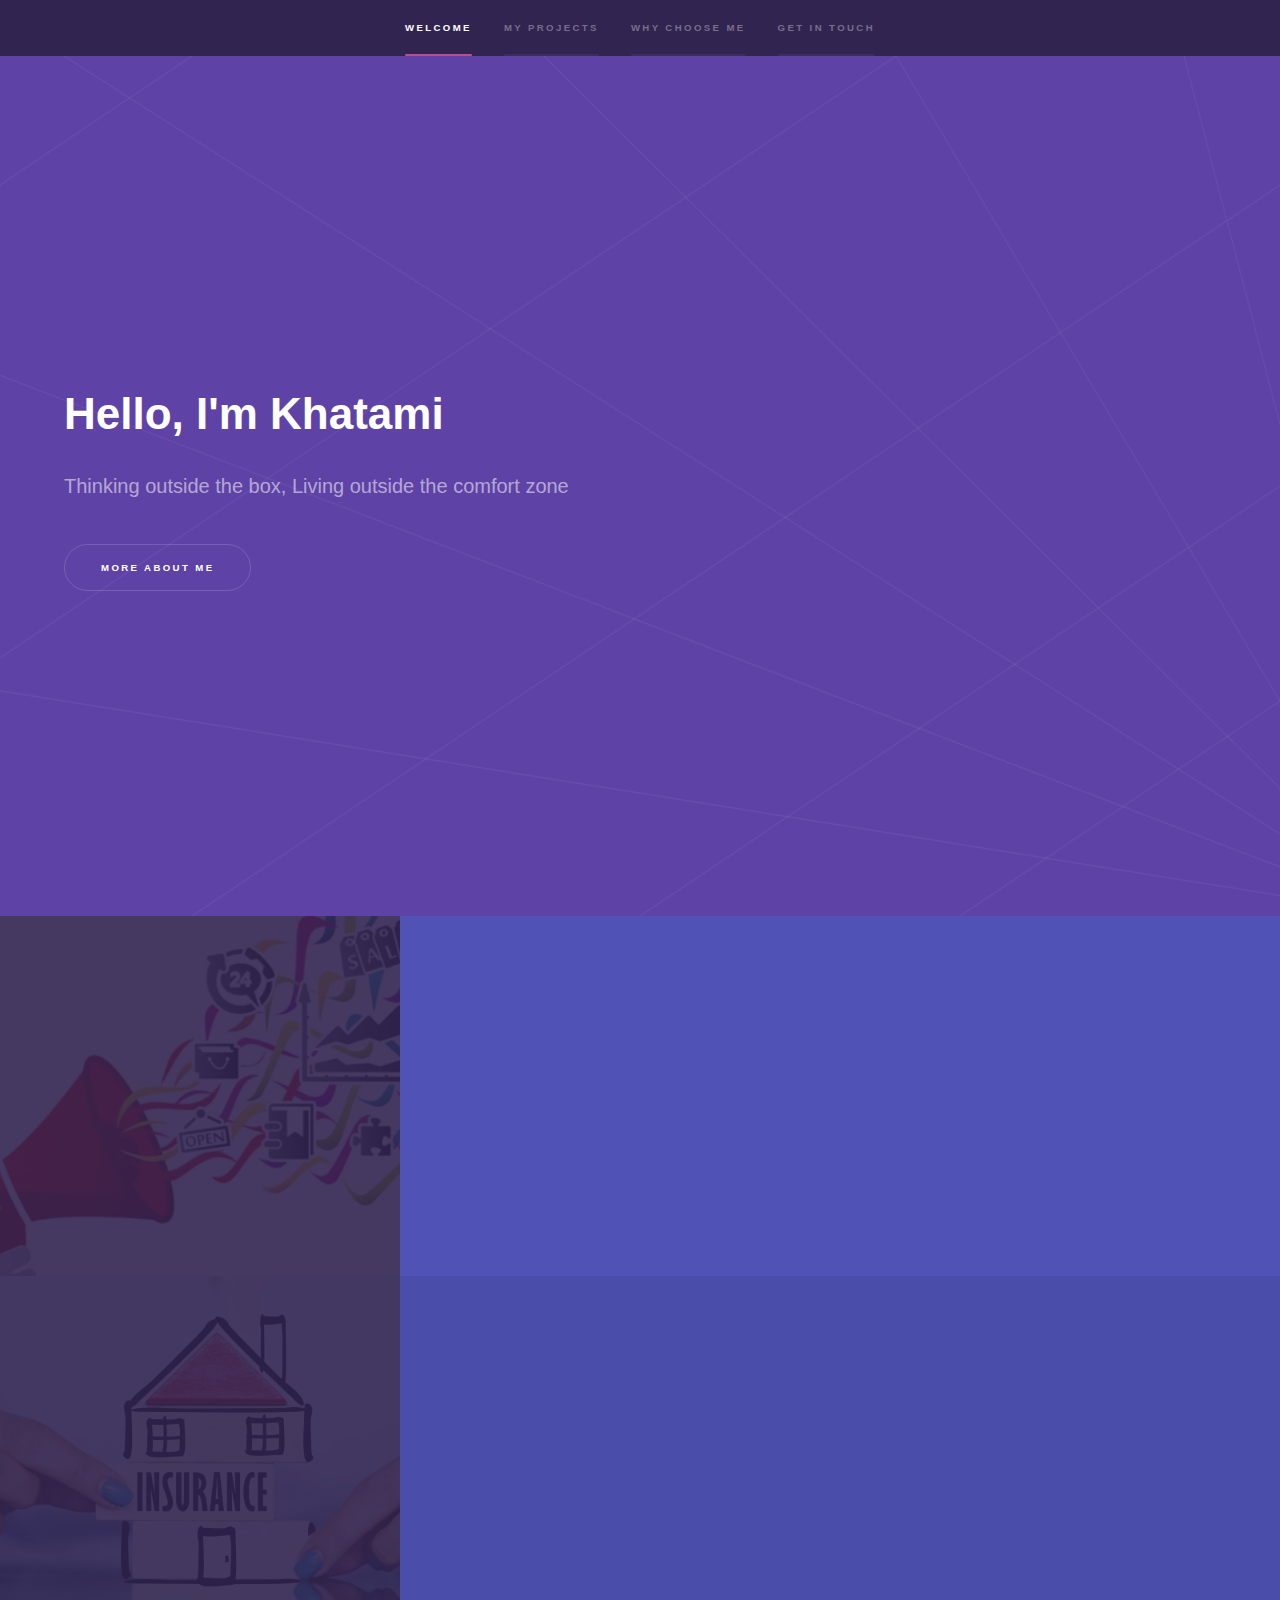
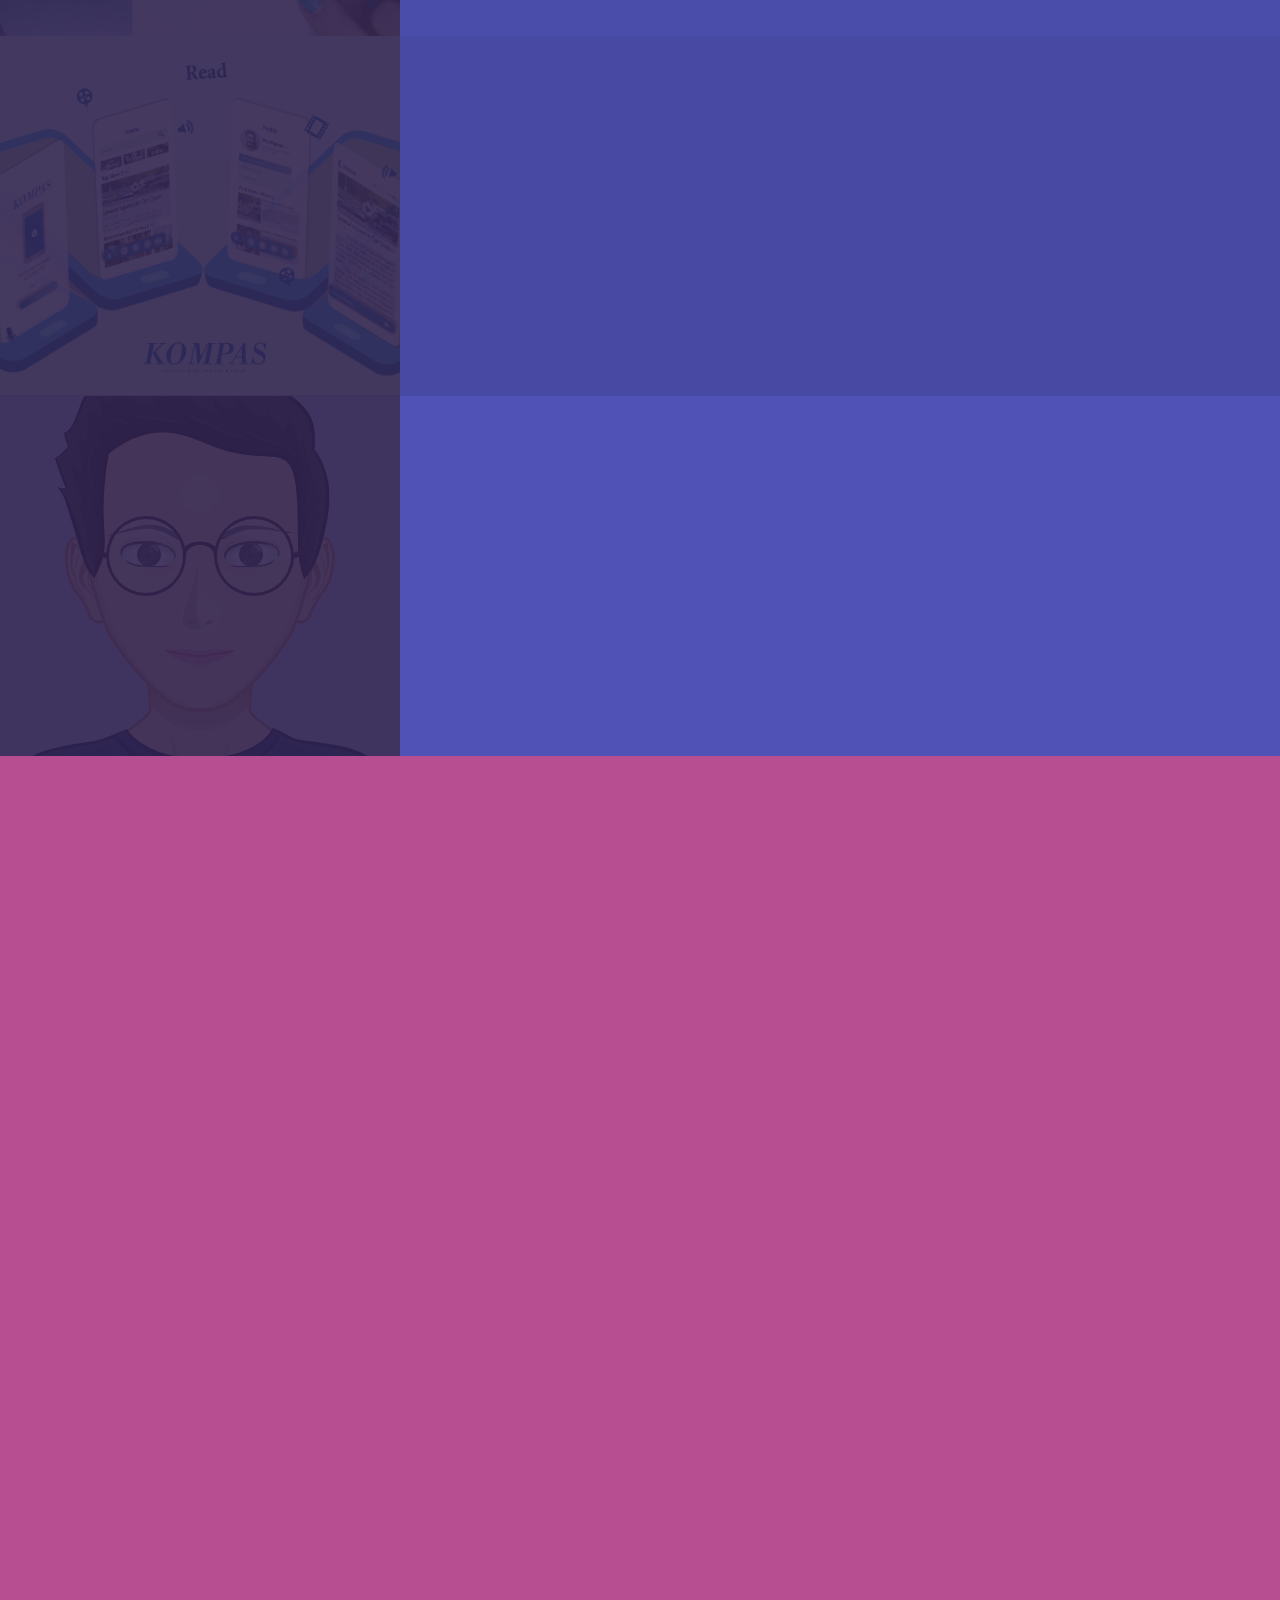
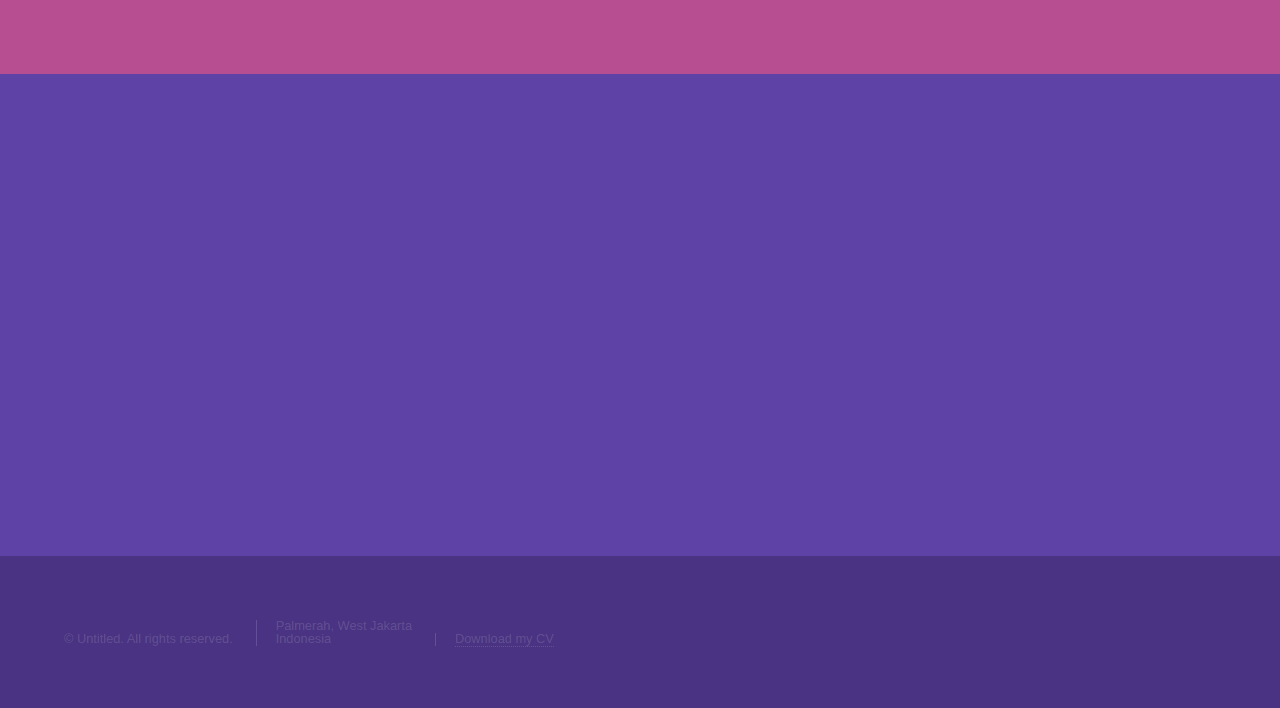
==== commit bc8eb746: "Add files via upload" ====
--- a/index.html
+++ b/index.html
@@ -42,6 +42,18 @@
 				<!-- One -->
 					<section id="one" class="wrapper style2 spotlights">
 						<section>
+							<a href="https://medium.com/@muhammadkhatami027/analysis-and-recommendation-for-marketing-campaign-case-c7367fe3010a" class="image"><img src="images/Marketing.jpg" alt="" data-position="top center" /></a>
+							<div class="content">
+								<div class="inner">
+									<h2>Analysis and Recommendation for Marketing Campaign Case</h2>
+									<p>Let's do some quick analysis on a marketing campaign dataset.</p>
+									<ul class="actions">
+										<li><a href="https://medium.com/@muhammadkhatami027/analysis-and-recommendation-for-marketing-campaign-case-c7367fe3010a" target="_blank" class="button">More ></a></li>
+									</ul>
+								</div>
+							</div>
+						</section>
+						<section>
 							<a href="InsuranceRapid.html" class="image"><img src="images/Insurance.jpg" alt="" data-position="center center" /></a>
 							<div class="content">
 								<div class="inner">
@@ -61,18 +73,6 @@
 									<p>This is the design illurstration that I made to apply for Kompas.id internship program as a UI designer.</p>
 									<ul class="actions">
 										<li><a href="Kompas.id.html" class="button">More ></a></li>
-									</ul>
-								</div>
-							</div>
-						</section>
-						<section>
-							<a href="Kule.html" class="image"><img src="images/Cover.jpg" alt="" data-position="top center" /></a>
-							<div class="content">
-								<div class="inner">
-									<h2>Class Project: Kul-E</h2>
-									<p>This is the design that my team and I made for our class project.</p>
-									<ul class="actions">
-										<li><a href="Kule.html" class="button">More ></a></li>
 									</ul>
 								</div>
 							</div>
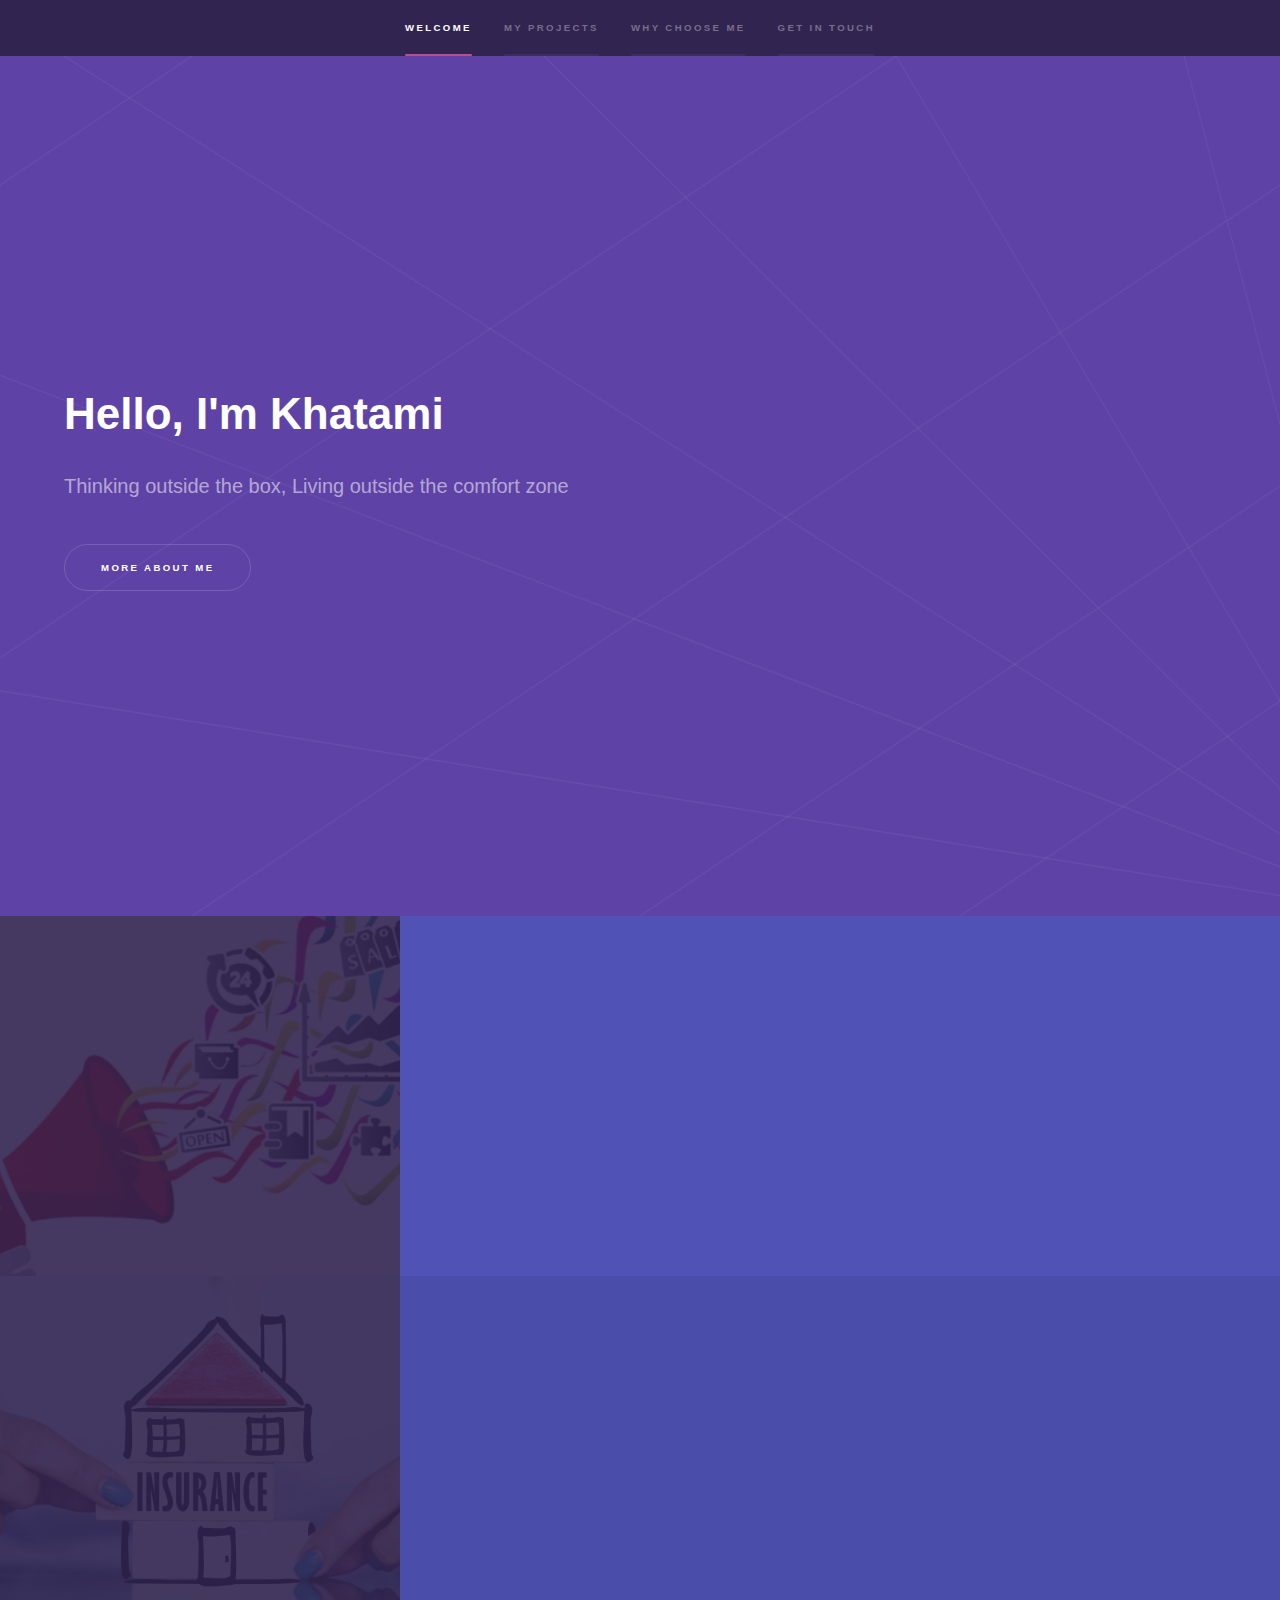
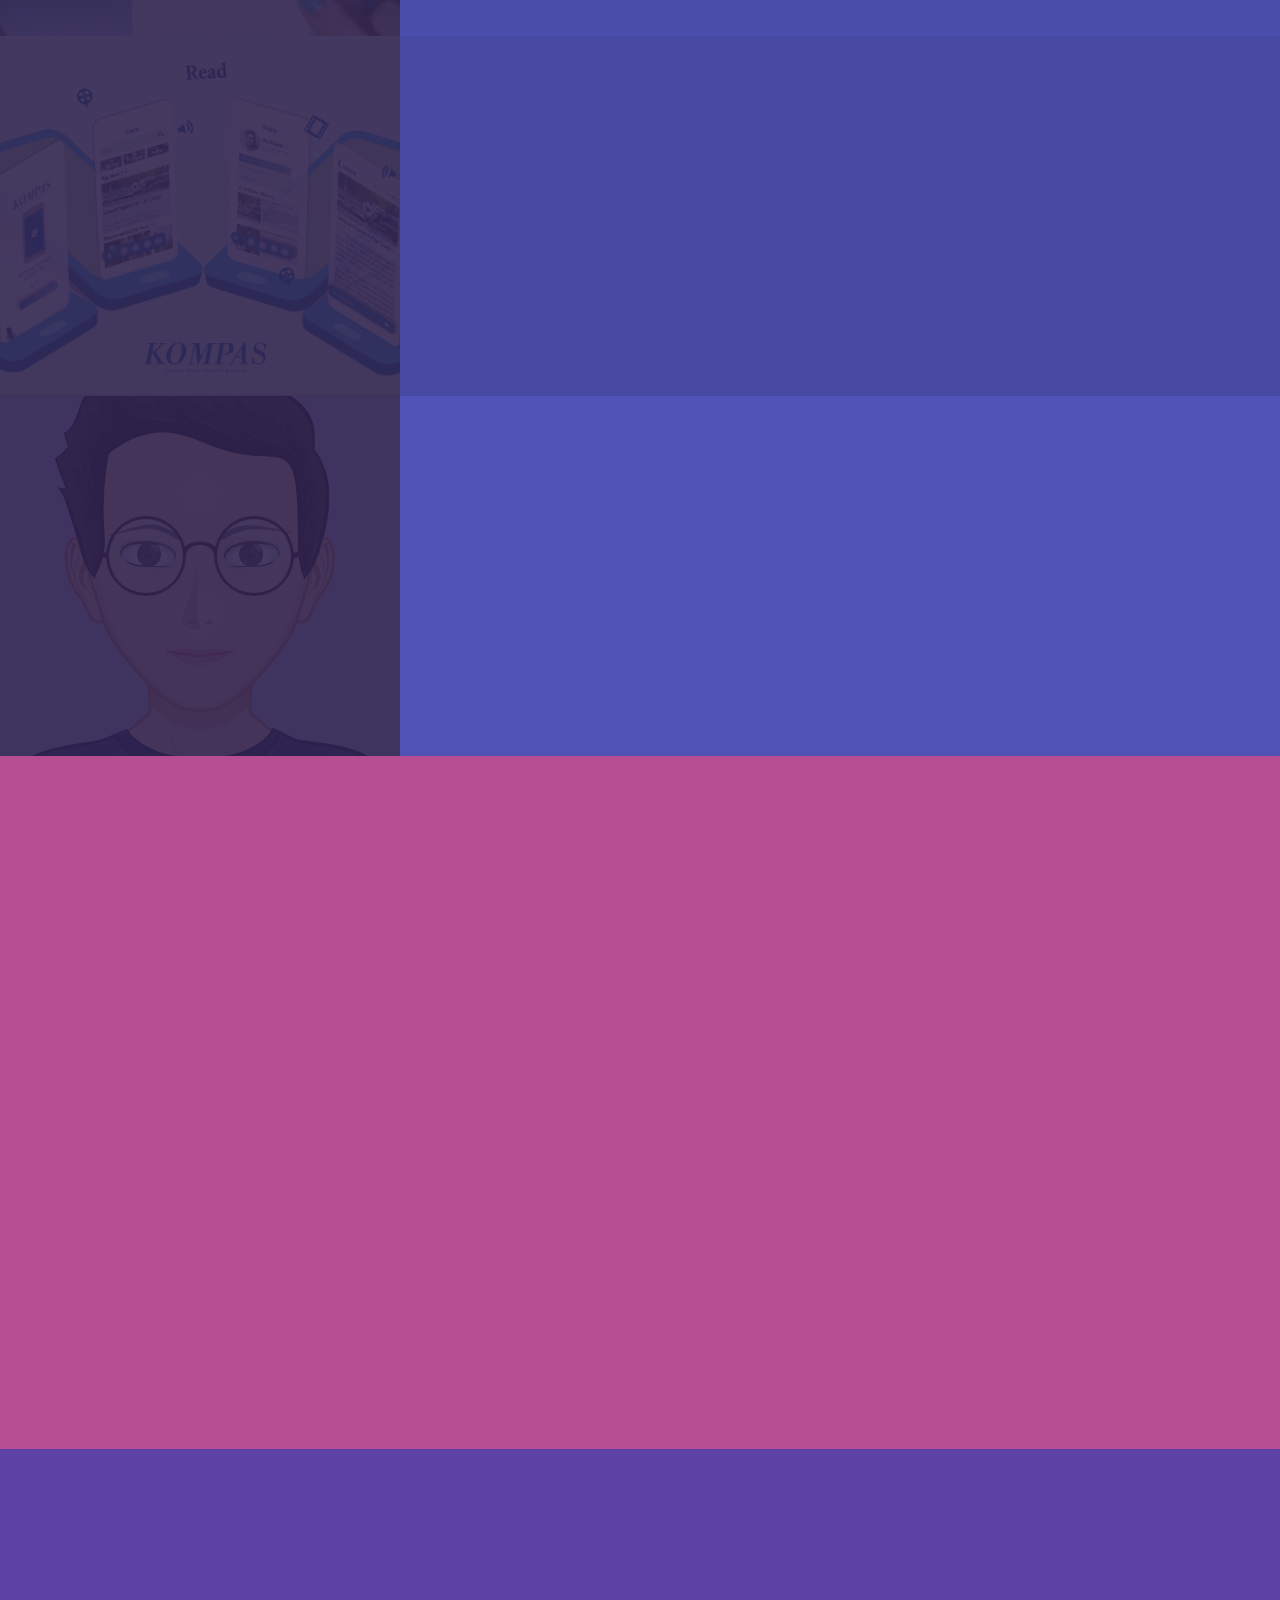
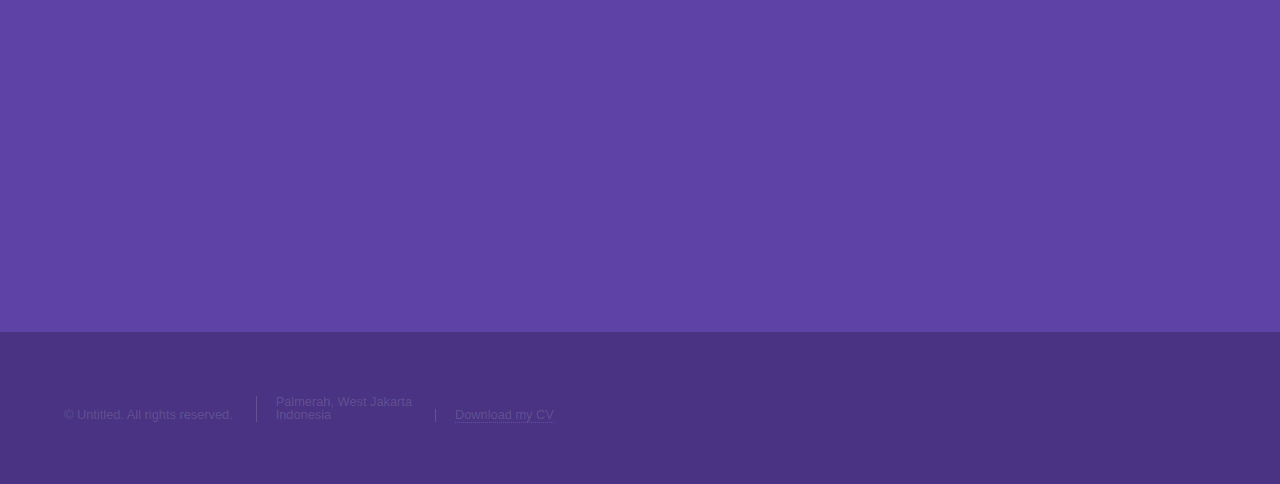
==== commit 2ed2f3d6: "Update index.html" ====
--- a/index.html
+++ b/index.html
@@ -95,12 +95,17 @@
 					<section id="two" class="wrapper style3 fade-up">
 						<div class="inner">
 							<h2>Why Me?</h2>
-							<p>It's not complete until I tell you what are my skills with words.</p>
+							<p>It's not complete until you know what are my skills.</p>
 							<div class="features">
 								<section>
-									<span class="icon solid major fa-code"></span>
-									<h3>Front-End skills</h3>
-									<p>I can do quite a bit of Javascripts, css, and HTML.</p>
+									<span class="icon solid major fa-brain"></span>
+									<h3>Analytical skills</h3>
+									<p>With my experience in analytical roles, I can assure you that your data is in the right hands as some people call me the Midas of data.</p>
+								</section>
+								<section>
+									<span class="icon solid major fa-desktop"></span>
+									<h3>Data processing skills</h3>
+									<p>You can count on me to process your data as I'm pretty well-versed in analytic tools like SQL, Excel, Google Analytics, Tableau, you name it!</p>
 								</section>
 								<section>
 									<span class="icon solid major fa-code"></span>
@@ -108,24 +113,9 @@
 									<p>I learned to code Python, Scala, Java, SQL, and also a little bit of everything about application and website "anatomy" in theory.</p>
 								</section>
 								<section>
-									<span class="icon solid major fa-brain"></span>
-									<h3>Analytical skills</h3>
-									<p>I'm used to UML (Unified Modeling Language) that can be built after carefully analyzing business processes and requirements.</p>
-								</section>
-								<section>
-									<span class="icon solid major fa-desktop"></span>
-									<h3>Prototyping and design</h3>
-									<p>I have experiences in using prototyping tools such as Axure, Figma, and Marvel. and also designing tools like Adobe Illustrator.</p>
-								</section>
-								<section>
 									<span class="icon solid major fa-smile"></span>
 									<h3>Soft skills</h3>
 									<p>Being active in organization helps me earn skills that's never been taught in class like public speaking, leadership, and ability to communicate my thoughts.</p>
-								</section>
-								<section>
-									<span class="icon solid major fa-eye"></span>
-									<h3>Data visualization</h3>
-									<p>I have experiences in Tableau and Excel to help visualizing tons of data.</p>
 								</section>
 					</section>
 
